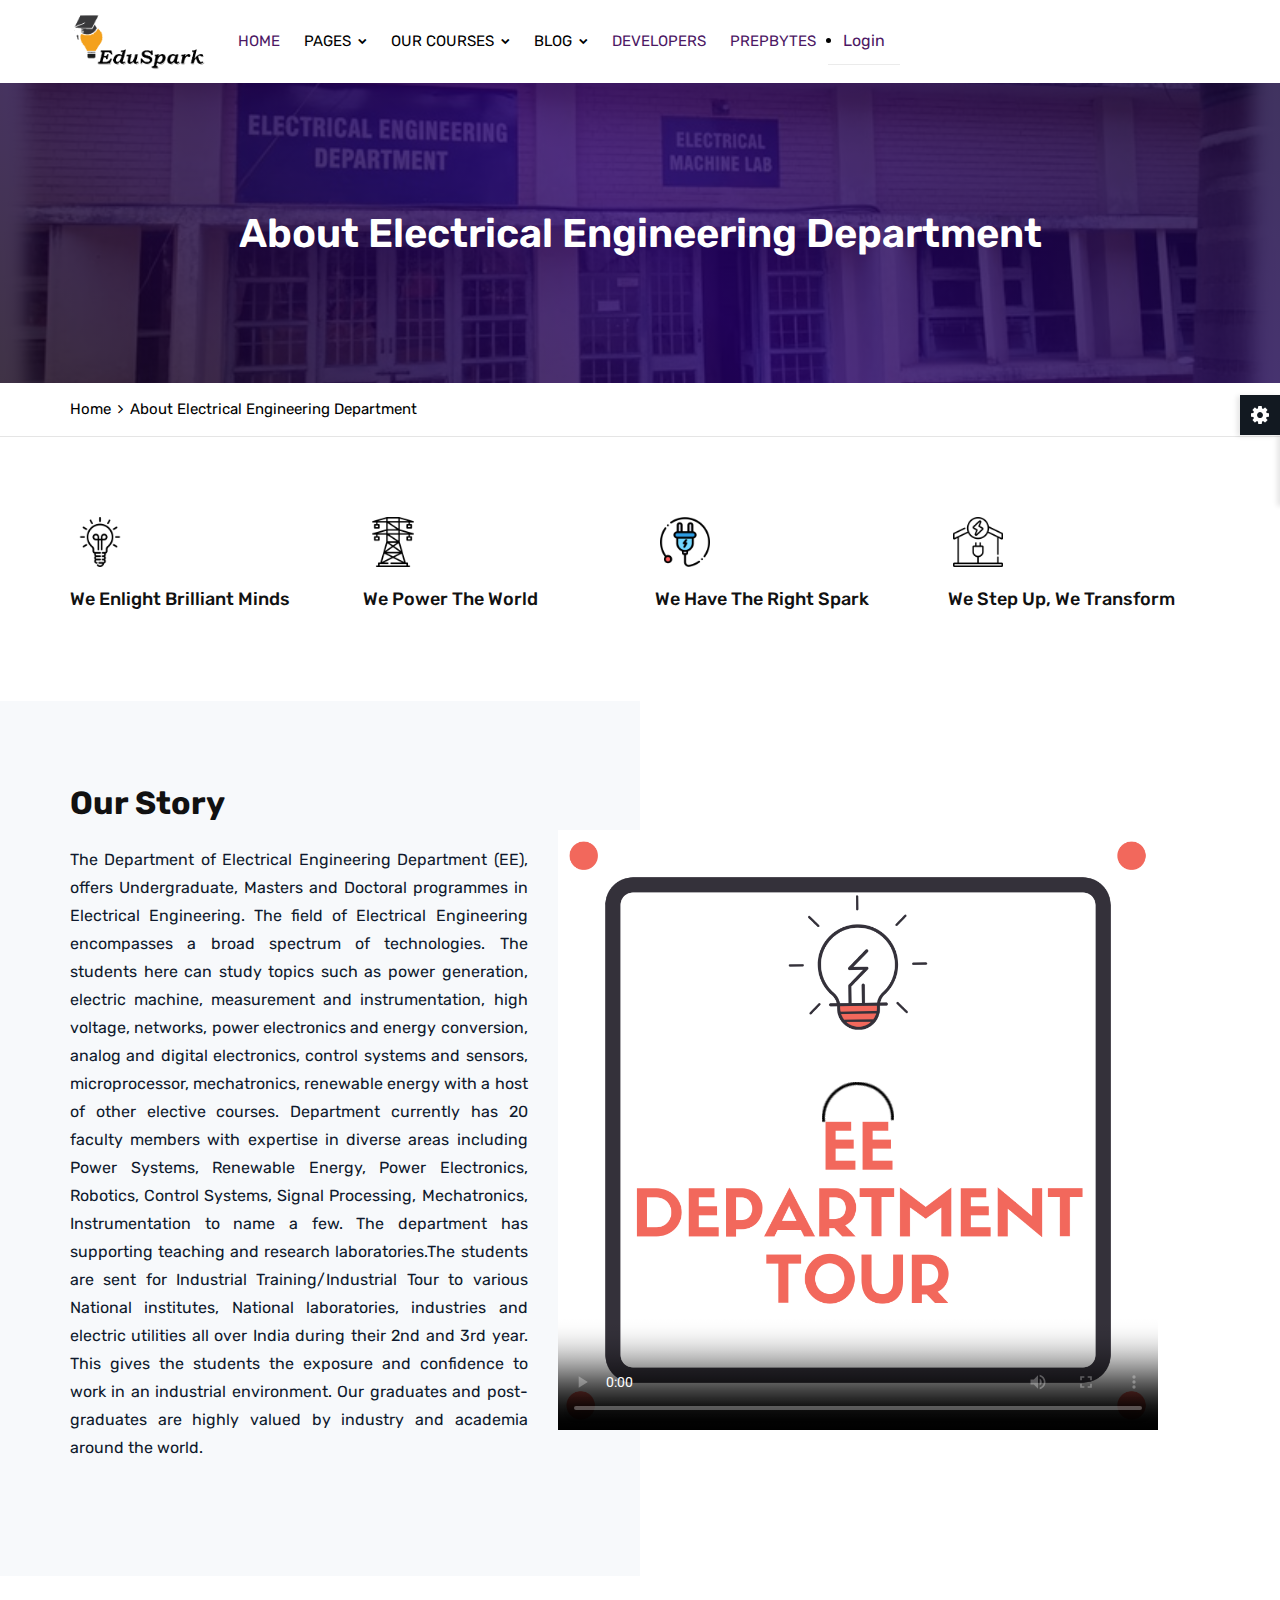
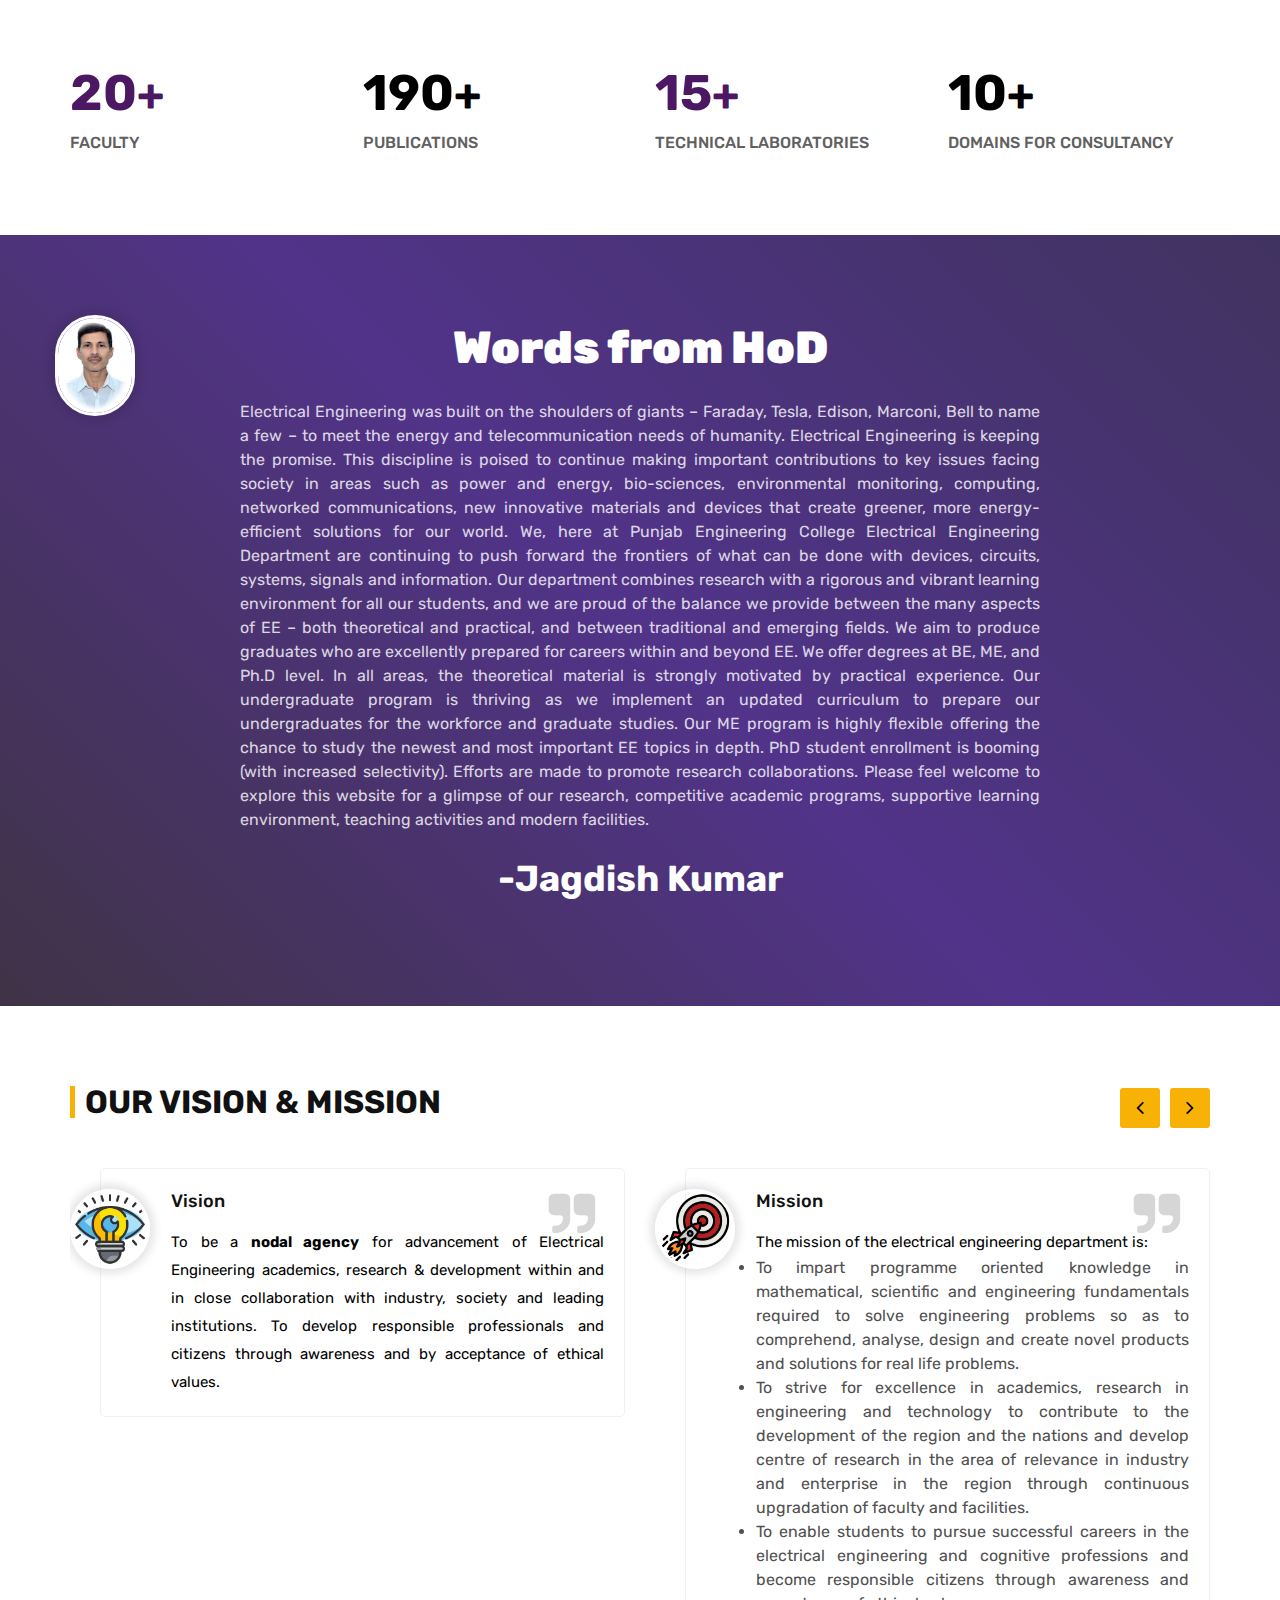
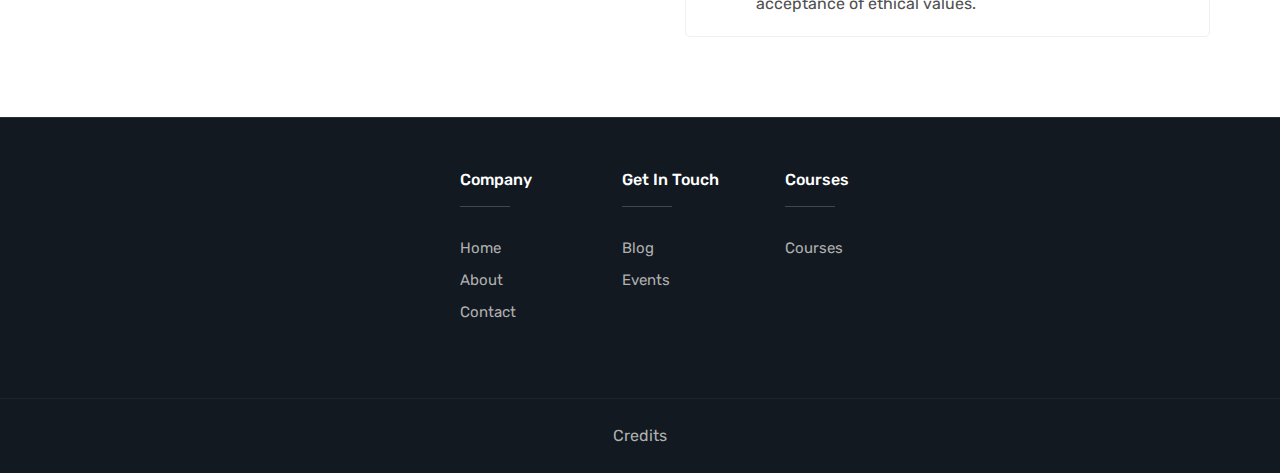
==== about-1.html @ 1768c37a "New Commit" ====
<!DOCTYPE html>
<html lang="en">

<head>

	<!-- META ============================================= -->
	<meta charset="utf-8">
	<meta http-equiv="X-UA-Compatible" content="IE=edge">
	<meta name="keywords" content="" />
	<meta name="author" content="" />
	<meta name="robots" content="" />
	
	<!-- DESCRIPTION -->
	<meta name="description" content="EduChamp : Education HTML Template" />
	
	<!-- OG -->
	<meta property="og:title" content="EduChamp : Education HTML Template" />
	<meta property="og:description" content="EduChamp : Education HTML Template" />
	<meta property="og:image" content="" />
	<meta name="format-detection" content="telephone=no">
	
	<!-- FAVICONS ICON ============================================= -->
	<link rel="icon" href="assets/images/favicon.ico" type="image/x-icon" />
	<link rel="shortcut icon" type="image/x-icon" href="assets/images/favicon.png" />
	
	<!-- PAGE TITLE HERE ============================================= -->
	<title>EduSpark </title>
	
	<!-- MOBILE SPECIFIC ============================================= -->
	<meta name="viewport" content="width=device-width, initial-scale=1">
	
	<!--[if lt IE 9]>
	<script src="assets/js/html5shiv.min.js"></script>
	<script src="assets/js/respond.min.js"></script>
	<![endif]-->
	
	<!-- All PLUGINS CSS ============================================= -->
	<link rel="stylesheet" type="text/css" href="assets/css/assets.css">
	
	<!-- TYPOGRAPHY ============================================= -->
	<link rel="stylesheet" type="text/css" href="assets/css/typography.css">
	
	<!-- SHORTCODES ============================================= -->
	<link rel="stylesheet" type="text/css" href="assets/css/shortcodes/shortcodes.css">
	
	<!-- STYLESHEETS ============================================= -->
	<link rel="stylesheet" type="text/css" href="assets/css/style.css">
	<link class="skin" rel="stylesheet" type="text/css" href="assets/css/color/color-1.css">
	
</head>
<body id="bg">
<div class="page-wraper">
	<div id="loading-icon-bx"></div>
	<!-- Header Top ==== -->
    <header class="header rs-nav">
		
		<div class="sticky-header navbar-expand-lg">
            <div class="menu-bar clearfix">
                <div class="container clearfix">
					<!-- Header Logo ==== -->
					<div class="menu-logo">
						<a href="index.html"><img src="assets/images/logo.png"	 alt=""></a>
					</div>
					
                 
					<!-- Navigation Menu ==== -->
                    <div class="menu-links navbar-collapse collapse justify-content-start" id="menuDropdown">
						<div class="menu-logo">
							<a href="index.html"><img src="assets/images/logo.png" alt=""></a>
						</div>
                        <ul class="nav navbar-nav">	
							<li class="active"><a href="index.html">Home</a> </a>

							</li>
							<li><a href="javascript:;">Pages <i class="fa fa-chevron-down"></i></a>
								<ul class="sub-menu">
									<li><a href="about-1.html">About</a>
									</li>
									<li><a href="event.html">Event</a>
									</li>
									<li><a href="contact-1.html">Contact Us</a>
									</li>
									
									<li><a href="profile.html">Profile</a></li>
								</ul>
							</li>
							<li class="add-mega-menu"><a href="javascript:;">Our Courses <i class="fa fa-chevron-down"></i></a>
								<ul class="sub-menu add-menu">
									<li class="add-menu-left">
										<h5 class="menu-adv-title">Our Courses</h5>
										<ul>
											<li><a href="courses.html">Courses </a></li>
											<li><a href="courses-details.html">Courses Details</a></li>
											<li><a href="profile.html">Instructor Profile</a></li>
										</ul>
									</li>
								</ul>
							</li>
							<li><a href="javascript:;">Blog <i class="fa fa-chevron-down"></i></a>
								<ul class="sub-menu">
									<li><a href="blog-classic-grid.html">Blog</a></li>
									
									
								</ul>
							</li>
							<li class="active"><a href="developers.html">Developers</a> </a>

							</li>
							<li class="active"><a href="interviewprep.html">Prepbytes</a> </a>

							</li>
						</ul>
						<div class="top-bar ">
							<div class="container">
								<div class=" ">
									<div class="">
										<ul>
											<li class=""><a href="login.html">Login</a></li>
										</ul>
									</div>
								</div>
							</div>
						</div>
						
					</div>
					
					<!-- Navigation Menu END ==== -->
                </div>
            </div>
		</div>
		
    </header>
    <!-- header END ==== -->
    <!-- Inner Content Box ==== -->
    <div class="page-content">
        <!-- Page Heading Box ==== -->
        <div class="page-banner ovbl-dark" style="background-image:url(assets/images/EED.jpg);">
            <div class="container">
                <div class="page-banner-entry">
                    <h1 class="text-white">About Electrical Engineering Department</h1>
				 </div>
            </div>
        </div>
		<div class="breadcrumb-row">
			<div class="container">
				<ul class="list-inline">
					<li><a href="#">Home</a></li>
					<li>About Electrical Engineering Department</li>
				</ul>
			</div>
		</div>
		<!-- Page Heading Box END ==== -->
		<!-- Page Content Box ==== -->
		<div class="content-block">
            <!-- About Us ==== -->
			<div class="section-area section-sp1">
                <div class="container">
					 <div class="row">
						<div class="col-lg-3 col-md-6 col-sm-6 m-b30">
							<div class="feature-container">
								<div class="feature-md text-white m-b20">
									<a href="#" class="icon-cell"><img src="assets/images/light-bulb.png" alt=""/></a> 
								</div>
								<div class="icon-content">
									<h5 class="ttr-tilte">We Enlight Brilliant Minds</h5>
								</div>
							</div>
						</div>
						<div class="col-lg-3 col-md-6 col-sm-6 m-b30">
							<div class="feature-container">
								<div class="feature-md text-white m-b20">
									<a href="#" class="icon-cell"><img src="assets/images/tower.png" alt=""/></a> 
								</div>
								<div class="icon-content">
									<h5 class="ttr-tilte">We Power The World</h5>
								</div>
							</div>
						</div>
						<div class="col-lg-3 col-md-6 col-sm-6 m-b30">
							<div class="feature-container">
								<div class="feature-md text-white m-b20">
									<a href="#" class="icon-cell"><img src="assets/images/plug.png" alt=""/></a> 
								</div>
								<div class="icon-content">
									<h5 class="ttr-tilte">We Have The Right Spark</h5>
								</div>
							</div>
						</div>
						<div class="col-lg-3 col-md-6 col-sm-6 m-b30">
							<div class="feature-container">
								<div class="feature-md text-white m-b20">
									<a href="#" class="icon-cell"><img src="assets/images/eco-house.png" alt=""/></a> 
								</div>
								<div class="icon-content">
									<h5 class="ttr-tilte">We Step Up, We Transform</h5>
								</div>
							</div>
						</div>
					</div>
				</div>
            </div>
			<!-- About Us END ==== -->
            <!-- Our Story ==== -->
			<div class="section-area bg-gray section-sp1 our-story">
				<div class="container">
					<div class="row align-items-center d-flex">
						<div class="col-lg-5 col-md-12 heading-bx">
							<h2 class="m-b10">Our Story</h2>
							<h5 class="fw4"></h5>
							<p align="justify">The Department of Electrical Engineering Department (EE), offers Undergraduate, Masters and Doctoral programmes in Electrical Engineering. The field of Electrical Engineering encompasses a broad spectrum of technologies. The students here can study topics such as power generation, electric machine, measurement and instrumentation, high voltage, networks, power electronics and energy conversion, analog and digital electronics, control systems and sensors, microprocessor, mechatronics, renewable energy with a host of other elective courses. Department currently has 20 faculty members with expertise in diverse areas including Power Systems, Renewable Energy, Power Electronics, Robotics, Control Systems, Signal Processing, Mechatronics, Instrumentation to name a few. The department has supporting teaching and research laboratories.The students are sent for Industrial Training/Industrial Tour to various National institutes, National laboratories, industries and electric utilities all over India during their 2nd and 3rd year. This gives the students the exposure and confidence to work in an industrial environment. Our graduates and post-graduates are highly valued by industry and academia around the world.</p>
						</div>
						<div class="col-lg-7 col-md-12 heading-bx p-lr">
							<div class="video-bx">
								<video controls poster="assets/images/1618216080575.png" width="600" height="600" controls>
      <source src="assets/images/EE%20Department%20Video.mp4"type=video/ogg>
    </video>
							</div>
						</div>
					</div>
				</div>
			</div>
			<!-- Our Story END ==== -->
			<!-- Our Status ==== -->
			<div class="section-area content-inner section-sp1">
                <div class="container">
                    <div class="section-content">
                         <div class="row">
                            <div class="col-lg-3 col-md-6 col-sm-6 col-6 m-b30">
                                <div class="counter-style-1">
                                    <div class="text-primary">
										<span class="counter">20</span><span>+</span>
									</div>
									<span class="counter-text">Faculty</span>
                                </div>
                            </div>
                            <div class="col-lg-3 col-md-6 col-sm-6 col-6 m-b30">
                                <div class="counter-style-1">
									<div class="text-black">
										<span class="counter">190</span><span>+</span>
									</div>
									<span class="counter-text">Publications</span>
								</div>
                            </div>
                            <div class="col-lg-3 col-md-6 col-sm-6 col-6 m-b30">
                                <div class="counter-style-1">
									<div class="text-primary">
										<span class="counter">15</span><span>+</span>
									</div>
									<span class="counter-text">Technical Laboratories</span>
								</div>
                            </div>
                            <div class="col-lg-3 col-md-6 col-sm-6 col-6 m-b30">
                                <div class="counter-style-1">
									<div class="text-black">
										<span class="counter">10</span><span>+</span>
									</div>
									<span class="counter-text">Domains for Consultancy</span>
								</div>
                            </div>
                        </div>
                    </div>
                </div>
            </div>
			<!-- Our Status END ==== -->
			<!-- About Content ==== -->
			<div class="section-area section-sp2 bg-fix ovbl-dark join-bx text-center">
                <div class="container">
					<div class="row">
						<div class="col-md-12">
							<div class="join-content-bx text-white">
							<div class="testimonial-thumb">
									<img src="assets/images/JK.jpg" alt="">
								</div>
								<h2><b>Words from HoD</b></h2>
								<p align="justify">Electrical Engineering was built on the shoulders of giants – Faraday, Tesla, Edison, Marconi, Bell to name a few – to meet the energy and telecommunication needs of humanity. Electrical Engineering is keeping the promise. This discipline is poised to continue making important contributions to key issues facing society in areas such as power and energy, bio-sciences, environmental monitoring, computing, networked communications, new innovative materials and devices that create greener, more energy-efficient solutions for our world. We, here at Punjab Engineering College Electrical Engineering Department are continuing to push forward the frontiers of what can be done with devices, circuits, systems, signals and information. Our department combines research with a rigorous and vibrant learning environment for all our students, and we are proud of the balance we provide between the many aspects of EE – both theoretical and practical, and between traditional and emerging fields. We aim to produce graduates who are excellently prepared for careers within and beyond EE. We offer degrees at BE, ME, and Ph.D level. In all areas, the theoretical material is strongly motivated by practical experience. Our undergraduate program is thriving as we implement an updated curriculum to prepare our undergraduates for the workforce and graduate studies. Our ME program is highly flexible offering the chance to study the newest and most important EE topics in depth. PhD student enrollment is booming (with increased selectivity). Efforts are made to promote research collaborations. Please feel welcome to explore this website for a glimpse of our research, competitive academic programs, supportive learning environment, teaching activities and modern facilities.</p>
								<h1>-Jagdish Kumar</h1>
							</div>
						</div>
					</div>
				</div>
			</div>
			<!-- About Content END ==== -->
			<!-- Testimonials ==== -->
			<div class="section-area section-sp2">
				<div class="container">
					<div class="row">
						<div class="col-md-12 heading-bx left">
							<h2 class="title-head text-uppercase">Our Vision & Mission </h2>
						</div>
					</div>
					<div class="testimonial-carousel owl-carousel owl-btn-1 col-12 p-lr0">
						<div class="item">
							<div class="testimonial-bx">
								<div class="testimonial-thumb">
									<img src="assets/images/vision.png" alt="">
								</div>
								<div class="testimonial-info">
									<h5 class="name">Vision</h5>
								</div>
								<div class="testimonial-content">
                                    <p align="justify">To be a <b>nodal agency</b> for advancement of Electrical Engineering academics, research & development within and in close collaboration with industry, society and leading institutions. To develop responsible professionals and citizens through awareness and by acceptance of ethical values.</p>
								</div>
							</div>
						</div>
						<div class="item">
							<div class="testimonial-bx">
								<div class="testimonial-thumb">
									<img src="assets/images/target.png" alt="">
								</div>
								<div class="testimonial-info">
									<h5 class="name">Mission</h5>
								</div>
								<div class="testimonial-content">
								
									<p>The mission of the electrical engineering department is:
									<li align="justify">To impart programme oriented knowledge in mathematical, scientific and engineering fundamentals required to solve engineering problems so as to comprehend, analyse, design and create novel products and solutions for real life problems.</li>
									<li align="justify">To strive for excellence in academics, research in engineering and technology to contribute to the development of the region and the nations and develop centre of research in the area of relevance in industry and enterprise in the region through continuous upgradation of faculty and facilities.</li>
									<li align="justify">To enable students to pursue successful careers in the electrical engineering and cognitive professions and become responsible citizens through awareness and acceptance of ethical values.</li></p>
								</div>
							</div>
						</div>
					</div>
				</div>
			</div>
			<!-- Testimonials END ==== -->
		</div>
		<!-- Page Content Box END ==== -->
    </div>
    <!-- Inner Content Box END ==== -->
    <!-- Footer ==== -->
    <footer>
        <div class="footer-top">
			<div class="pt-exebar">
				<div class="container">
					<div class="d-flex align-items-stretch">
						
					</div>
				</div>
			</div>

            <div class="container">
                <div class="row">	
					<div class="col-lg-4 col-md-12 col-sm-12 footer-col-4">
                    </div>
					<div class="col-12 col-lg-5 col-md-7 col-sm-12">
						<div class="row">
							<div class="col-4 col-lg-4 col-md-4 col-sm-4">
								<div class="widget footer_widget">
									<h5 class="footer-title">Company</h5>
									<ul>
										<li><a href="index.html">Home</a></li>
										<li><a href="about-1.html">About</a></li>
										<li><a href="contact-1.html">Contact</a></li>
									</ul>
								</div>
							</div>
							<div class="col-4 col-lg-4 col-md-4 col-sm-4">
								<div class="widget footer_widget">
									<h5 class="footer-title">Get In Touch</h5>
									<ul>
										<li><a href="blog-classic-grid.html">Blog</a></li>
										<li><a href="event.html">Events</a></li>
									</ul>
								</div>
							</div>
							<div class="col-4 col-lg-4 col-md-4 col-sm-4">
								<div class="widget footer_widget">
									<h5 class="footer-title">Courses</h5>
									<ul>
										<li><a href="courses.html">Courses</a></li>
									</ul>
								</div>
							</div>
						</div>
                    </div>
				
                </div>
            </div>
        </div>
        <div class="footer-bottom">
            <div class="container">
                <div class="row">
                    <div class="col-lg-12 col-md-12 col-sm-12 text-center"><a target="_blank" href="https://www.templateshub.net">Credits</a></div>
                </div>
            </div>
        </div>
    </footer>
    <!-- Footer END ==== -->
    <button class="back-to-top fa fa-chevron-up"></button>
</div>
<!-- External JavaScripts -->
<script src="assets/js/jquery.min.js"></script>
<script src="assets/vendors/bootstrap/js/popper.min.js"></script>
<script src="assets/vendors/bootstrap/js/bootstrap.min.js"></script>
<script src="assets/vendors/bootstrap-select/bootstrap-select.min.js"></script>
<script src="assets/vendors/bootstrap-touchspin/jquery.bootstrap-touchspin.js"></script>
<script src="assets/vendors/magnific-popup/magnific-popup.js"></script>
<script src="assets/vendors/counter/waypoints-min.js"></script>
<script src="assets/vendors/counter/counterup.min.js"></script>
<script src="assets/vendors/imagesloaded/imagesloaded.js"></script>
<script src="assets/vendors/masonry/masonry.js"></script>
<script src="assets/vendors/masonry/filter.js"></script>
<script src="assets/vendors/owl-carousel/owl.carousel.js"></script>
<script src="assets/js/functions.js"></script>
<script src="assets/js/contact.js"></script>
<script src='assets/vendors/switcher/switcher.js'></script>
</body>


</html>
---- assets/css/assets.css ----
/*=========================
	All css
==========================*/
@import url("../vendors/bootstrap/css/bootstrap.min.css");
@import url("../vendors/fontawesome/css/font-awesome.min.css");
@import url("../vendors/themify/themify-icons.css");
@import url("../vendors/owl-carousel/owl.carousel.css");
@import url("../vendors/bootstrap-select/bootstrap-select.min.css");
@import url("../vendors/magnific-popup/magnific-popup.css");
@import url("../vendors/scroll/scrollbar.css");
@import url("../vendors/switcher/switcher.css");

/*=========================
	All css
==========================*/
@import url('https://fonts.googleapis.com/css?family=Open+Sans:300,400,600,700,800|Raleway:100,200,300,400,500,600,700,800,900|Roboto:100,300,400,500,700,900|Rubik:300,400,500,700,900');

/*
font-family: 'Open Sans', sans-serif;
font-family: 'Raleway', sans-serif;
font-family: 'Roboto', sans-serif;
font-family: 'Rubik', sans-serif;
*/
---- assets/css/typography.css ----
/*=================  
	Basic 
====================*/
body {
    background-color: #fff;
    font-family: Rubik;
    font-size: 16px;
    font-weight: 400;
    color:#505050;
    padding: 0;
    margin: 0;
    overflow-x: hidden;
	-webkit-font-smoothing: antialiased;
    font-smoothing: antialiased;
	-moz-osx-font-smoothing: grayscale;
	scroll-behavior: smooth;
}
a { color: #6f6f6f; outline: 0 none; text-decoration: none; }
a:hover, a:focus { text-decoration: none; outline: 0 none; }
a:active, a:hover { color: #333333; }
p a { color: #333333; }
img { border-style: none; height: auto; max-width: 100%; vertical-align: middle; }
hr { clear: both; }
section, article, aside, details, figcaption, figure, footer, header, hgroup, main, menu, nav, summary { display: block; }
address { font-style: italic; }
table { background-color: transparent;  width: 100%; }
table thead th { color: #333; }
table td { padding: 15px 10px; }
p, address, pre, hr, ul, ol, dl, dd, table { margin-bottom: 24px; }
::selection { color: #000; background:#dbdbdb; }
::-moz-selection { color:#000; background:#dbdbdb; }
::-moz-selection { background: #3396d1; color: #fff; }
::selection { background: #3396d1; color: #fff; }
p { line-height: 28px; margin-bottom: 24px; }
iframe{border:0;}
/*=================  
	Headings
====================*/
h1, h2, h3, h4, h5, h6 { color: #111111; font-family: rubik; margin-top:0; }
h1 a, h2 a, h3 a, h4 a, h5 a, h6 a { color: inherit; }
h1 {font-size: 36px; line-height: 45px; margin-bottom: 25px; font-weight: 700; }
h2 {font-size: 32px; line-height: 45px; margin-bottom: 25px; font-weight: 700; }
h3 {font-size: 28px; line-height: 35px; margin-bottom: 20px; font-weight: 700; }
h4 {font-size: 22px; line-height: 28px; margin-bottom: 15px; font-weight: 500; }
h5 {font-size: 18px; line-height: 24px; margin-bottom: 10px; font-weight: 500; }
h6 {font-size: 16px; line-height: 22px; margin-bottom: 10px; font-weight: 500; }
@media only screen and (max-width: 767px) {
	h1{font-size: 30px; line-height: 40px; margin-bottom: 20px; font-weight: 700; }
	h2{font-size: 26px; line-height: 35px; margin-bottom: 20px; font-weight: 700; }
	h3{font-size: 24px; line-height: 30px; margin-bottom: 15px; font-weight: 700; }
}
/*=================  
	Font Size
====================*/
.fs10 { font-size: 10px; }
.fs12 { font-size: 12px; }
.fs13 { font-size: 13px; }
.fs14 { font-size: 14px; }
.fs16 { font-size: 16px; }
.fs18 { font-size: 18px; }
.fs20 { font-size: 20px; }
.fs22 { font-size: 22px; }
.fs24 { font-size: 24px; }
.fs26 { font-size: 26px; }
.fs30 { font-size: 30px; line-height:40px; }
.fs35 { font-size: 35px; line-height:45px; }
.fs40 { font-size: 40px; line-height:50px; }
.fs45 { font-size: 45px; line-height:55px; }
.fs50 { font-size: 50px; line-height:65px; }
.fs55 { font-size: 55px; line-height:65px; }
.fs60 { font-size: 60px; line-height:70px; }
.fs70 { font-size: 70px; line-height:80px; }
.fs75 { font-size: 75px; line-height:85px; }
.fs80 { font-size: 80px; line-height:90px; }
.fs90 { font-size: 90px;	line-height:100px; }
.fs100 { font-size: 100px; line-height:110px; }
/*=================  
	Font Weight
====================*/
.fw3 { font-weight: 300; }
.fw4 { font-weight: 400; }
.fw5 { font-weight: 500; }
.fw6 { font-weight: 600; }
.fw7 { font-weight: 700; }
.fw8 { font-weight: 800; }
.fw9 { font-weight: 900; }
/*=================  
	LISTS
====================*/
dl, ul, ol { list-style-position: outside; padding: 0; }
ul, ol { margin-bottom: 24px; }
ul li, ol li { padding: 0; }
dl { margin-left: 0; margin-bottom: 30px; }
dl dd { margin-bottom: 10px; }
/*=================  
	Padding Around
====================*/
.p-a0 { padding: 0;}
.p-a5 { padding: 5px; }
.p-a10 { padding: 10px;}
.p-a15 { padding: 15px; }
.p-a20 { padding: 20px; }
.p-a25 { padding: 25px; }
.p-a30 { padding: 30px; }
.p-a40 { padding: 40px; }
.p-a50 { padding: 50px; }
.p-a60 { padding: 60px; }
.p-a70 { padding: 70px; }
.p-a80 { padding: 80px; }
.p-a90 { padding: 90px; }
.p-a100 { padding: 100px; }
/*=================  
	Padding Top
====================*/
.p-t0 { padding-top: 0; }
.p-t5 { padding-top: 5px; }
.p-t10 { padding-top: 10px; }
.p-t15 { padding-top: 15px; }
.p-t20 { padding-top: 20px; }
.p-t30 { padding-top: 30px; }
.p-t40 { padding-top: 40px; }
.p-t50 { padding-top: 50px; }
.p-t60 { padding-top: 60px; }
.p-t70 { padding-top: 70px; }
.p-t80 { padding-top: 80px; }
.p-t90 { padding-top: 90px; }
.p-t100 { padding-top: 100px; }
/*=================  
	Padding Bottom
====================*/
.p-b0 { padding-bottom: 0; }
.p-b5 { padding-bottom: 5px; }
.p-b10 { padding-bottom: 10px; }
.p-b15 { padding-bottom: 15px; }
.p-b20 { padding-bottom: 20px; }
.p-b30 { padding-bottom: 30px; }
.p-b40 { padding-bottom: 40px; }
.p-b50 { padding-bottom: 50px; }
.p-b60 { padding-bottom: 60px; }
.p-b70 { padding-bottom: 70px; }
.p-b80 { padding-bottom: 80px; }
.p-b90 { padding-bottom: 90px; }
.p-b100 { padding-bottom: 100px; }
/*=================  
	Padding Left
====================*/
.p-l0 { padding-left: 0; }
.p-l5 { padding-left: 5px; }
.p-l10 { padding-left: 10px; }
.p-l15 { padding-left: 15px; }
.p-l20 { padding-left: 20px; }
.p-l30 { padding-left: 30px; }
.p-l40 { padding-left: 40px; }
.p-l50 { padding-left: 50px;}
.p-l60 { padding-left: 60px; }
.p-l70 { padding-left: 70px; }
.p-l80 { padding-left: 80px; }
.p-l90 { padding-left: 90px; }
.p-l100 { padding-left: 100px; }
/*=================  
	Padding Right
====================*/
.p-r0 { padding-right: 0;}
.p-r5 { padding-right: 5px; }
.p-r10 { padding-right: 10px;}
.p-r15 { padding-right: 15px; }
.p-r20 { padding-right: 20px; }
.p-r30 { padding-right: 30px; }
.p-r40 { padding-right: 40px; }
.p-r50 { padding-right: 50px; }
.p-r60 { padding-right: 60px; }
.p-r70 { padding-right: 70px;}
.p-r80 { padding-right: 80px; }
.p-r90 { padding-right: 90px; }
.p-r100 { padding-right: 100px;}
/*=================  
	Padding Left Right
====================*/
.p-lr0 { padding-left: 0; padding-right: 0; }
.p-lr5 { padding-left: 5px; padding-right: 5px; }
.p-lr10 { padding-left: 10px; padding-right: 10px; }
.p-lr15 { padding-left: 15px; padding-right: 15px; }
.p-lr20 { padding-left: 20px; padding-right: 20px; }
.p-lr30 { padding-left: 30px; padding-right: 30px; }
.p-lr40 { padding-left: 40px; padding-right: 40px; }
.p-lr50 { padding-left: 50px; padding-right: 50px; }
.p-lr60 { padding-left: 60px; padding-right: 60px; }
.p-lr70 { padding-left: 70px; padding-right: 70px; }
.p-lr80 { padding-left: 80px; padding-right: 80px; }
.p-lr90 { padding-left: 90px; padding-right: 90px; }
.p-lr100 { padding-left: 100px; padding-right: 100px; }
/*=================  
	Padding Top Bottom
====================*/
.p-tb0 { padding-bottom: 0; padding-top: 0; }
.p-tb5 { padding-bottom: 5px; padding-top: 5px; }
.p-tb10 { padding-bottom: 10px; padding-top: 10px; }
.p-tb15 { padding-bottom: 15px; padding-top: 15px; }
.p-tb20 { padding-bottom: 20px; padding-top: 20px; }
.p-tb30 { padding-bottom: 30px; padding-top: 30px; }
.p-tb40 { padding-bottom: 40px; padding-top: 40px; }
.p-tb50 { padding-bottom: 50px; padding-top: 50px; }
.p-tb60 { padding-bottom: 60px; padding-top: 60px; }
.p-tb70 { padding-bottom: 70px; padding-top: 70px; }
.p-tb80 { padding-bottom: 80px; padding-top: 80px; }
.p-tb90 { padding-bottom: 90px; padding-top: 90px; }
.p-tb100 { padding-bottom: 100px; padding-top: 100px; }
/*=================  
	Margin Around
====================*/
.m-auto { margin-left:auto; margin-right:auto;}
.m-a0 { margin: 0;}
.m-a5 { margin: 5px; }
.m-a10 { margin: 10px;}
.m-a15 { margin: 15px; }
.m-a20 { margin: 20px; }
.m-a25 { margin: 25px; }
.m-a30 { margin: 30px; }
.m-a40 { margin: 40px; }
.m-a50 { margin: 50px; }
.m-a60 { margin: 60px; }
.m-a70 { margin: 70px; }
.m-a80 { margin: 80px; }
.m-a90 { margin: 90px; }
.m-a100 { margin: 100px; }
/*=================  
	Margin Top
====================*/
.m-t0 { margin-top: 0; }
.m-t5 { margin-top: 5px; }
.m-t10 { margin-top: 10px; }
.m-t15 { margin-top: 15px; }
.m-t20 { margin-top: 20px; }
.m-t30 { margin-top: 30px; }
.m-t40 { margin-top: 40px; }
.m-t50 { margin-top: 50px; }
.m-t60 { margin-top: 60px; }
.m-t70 { margin-top: 70px; }
.m-t80 { margin-top: 80px; }
.m-t90 { margin-top: 90px; }
.m-t100 { margin-top: 100px; }
/*=================  
	Margin Bottom
====================*/
.m-b0 { margin-bottom: 0; }
.m-b5 { margin-bottom: 5px; }
.m-b10 { margin-bottom: 10px; }
.m-b15 { margin-bottom: 15px; }
.m-b20 { margin-bottom: 20px; }
.m-b30 { margin-bottom: 30px; }
.m-b40 { margin-bottom: 40px; }
.m-b50 { margin-bottom: 50px; }
.m-b60 { margin-bottom: 60px; }
.m-b70 { margin-bottom: 70px; }
.m-b80 { margin-bottom: 80px; }
.m-b90 { margin-bottom: 90px; }
.m-b100 { margin-bottom: 100px; }
/*=================  
	Margin Left
====================*/
.m-l0 { margin-left: 0; }
.m-l5 { margin-left: 5px; }
.m-l10 { margin-left: 10px; }
.m-l15 { margin-left: 15px; }
.m-l20 { margin-left: 20px; }
.m-l30 { margin-left: 30px; }
.m-l40 { margin-left: 40px; }
.m-l50 { margin-left: 50px;}
.m-l60 { margin-left: 60px; }
.m-l70 { margin-left: 70px; }
.m-l80 { margin-left: 80px; }
.m-l90 { margin-left: 90px; }
.m-l100 { margin-left: 100px; }
/*=================  
	Margin Right
====================*/
.m-r0 { margin-right: 0;}
.m-r5 { margin-right: 5px; }
.m-r10 { margin-right: 10px;}
.m-r15 { margin-right: 15px; }
.m-r20 { margin-right: 20px; }
.m-r30 { margin-right: 30px; }
.m-r40 { margin-right: 40px; }
.m-r50 { margin-right: 50px; }
.m-r60 { margin-right: 60px; }
.m-r70 { margin-right: 70px;}
.m-r80 { margin-right: 80px; }
.m-r90 { margin-right: 90px; }
.m-r100 { margin-right: 100px;}
/*=================  
	Margin Left Right
====================*/
.m-lr0 { margin-left: 0; margin-right: 0; }
.m-lr5 { margin-left: 5px; margin-right: 5px; }
.m-lr10 { margin-left: 10px; margin-right: 10px; }
.m-lr15 { margin-left: 15px; margin-right: 15px; }
.m-lr20 { margin-left: 20px; margin-right: 20px; }
.m-lr30 { margin-left: 30px; margin-right: 30px; }
.m-lr40 { margin-left: 40px; margin-right: 40px; }
.m-lr50 { margin-left: 50px; margin-right: 50px; }
.m-lr60 { margin-left: 60px; margin-right: 60px; }
.m-lr70 { margin-left: 70px; margin-right: 70px; }
.m-lr80 { margin-left: 80px; margin-right: 80px; }
.m-lr90 { margin-left: 90px; margin-right: 90px; }
.m-lr100 { margin-left: 100px; margin-right: 100px; }
/*=================  
	Margin Top Bottom
====================*/
.m-tb0 { margin-bottom: 0; margin-top: 0; }
.m-tb5 { margin-bottom: 5px; margin-top: 5px; }
.m-tb10 { margin-bottom: 10px; margin-top: 10px; }
.m-tb15 { margin-bottom: 15px; margin-top: 15px; }
.m-tb20 { margin-bottom: 20px; margin-top: 20px; }
.m-tb30 { margin-bottom: 30px; margin-top: 30px; }
.m-tb40 { margin-bottom: 40px; margin-top: 40px; }
.m-tb50 { margin-bottom: 50px; margin-top: 50px; }
.m-tb60 { margin-bottom: 60px; margin-top: 60px; }
.m-tb70 { margin-bottom: 70px; margin-top: 70px; }
.m-tb80 { margin-bottom: 80px; margin-top: 80px; }
.m-tb90 { margin-bottom: 90px; margin-top: 90px; }
.m-tb100 { margin-bottom: 100px; margin-top: 100px; }
/*=================  
	Box Max Width Css
====================*/
.mw50 { max-width: 50px; } 
.mw60 { max-width: 60px; } 
.mw80 { max-width: 80px; } 
.mw100 { max-width: 100px; } 
.mw200 { max-width: 200px; } 
.mw300 { max-width: 300px; } 
.mw400 { max-width: 400px; } 
.mw500 { max-width: 500px; } 
.mw600 { max-width: 600px; } 
.mw700 { max-width: 700px; } 
.mw800 { max-width: 800px; } 
.mw900 { max-width: 900px; } 
.mw1000 { max-width: 1000px; }
/*=================  
	Positions Z-index
====================*/
.posi-ab { position: absolute; }
.posi-rl { position: relative; }
.posi-st { position: static; }
.zi1 { z-index: 1; }
.zi2 { z-index: 2; }
.zi3 { z-index: 3; }
.zi4 { z-index: 4; }
.zi5 { z-index: 5; }
.zi6 { z-index: 6; }
.zi7 { z-index: 7; }
.zi8 { z-index: 8; }
.zi9 { z-index: 9; }
.zi10 { z-index: 10; }
.zi100 { z-index: 100; }
.zi999 { z-index: 999; }
/*=================  
	Text Color
====================*/
.text-white { color: #fff; }
.text-black { color: #000; }
.text-gray { color: #f5f6f6; }
.text-red { color: #FF4045; }
.text-yellow { color: #ffb822; }
.text-pink{ color: #ff3c85; }
.text-blue{ color: #00c5dc; }
.text-green{ color: #34bfa3; }
.text-orange{  color: #ef9800; }
/*=================  
	Text Color
====================*/
.bg-tp { background-color: transparent; }
.bg-primary { background-color: ; }
.bg-white { background-color: #FFF; }
.bg-black { background-color: #000; }
.bg-gray { background-color: #F7F9FB; }
.bg-red { background-color: #FF4045; }
.bg-green { background-color: #34bfa3; }
.bg-yellow { background-color: #ffb822; }
.bg-pink { background-color: #ff3c85; }
.bg-blue { background-color: #00c5dc; }
.bg-orange { background-color: #ef9800; }
/*=================  
	Background White Transperent
====================*/
.tpbw1{ background-color:rgba(255,255,255,0.1) }
.tpbw2{ background-color:rgba(255,255,255,0.2) }
.tpbw3{ background-color:rgba(255,255,255,0.3) }
.tpbw4{ background-color:rgba(255,255,255,0.4) }
.tpbw5{ background-color:rgba(255,255,255,0.5) }
.tpbw6{ background-color:rgba(255,255,255,0.6) }
.tpbw7{ background-color:rgba(255,255,255,0.7) }
.tpbw8{ background-color:rgba(255,255,255,0.8) }
.tpbw9{ background-color:rgba(255,255,255,0.9) }
/*=================  
	Background Black Transperent
====================*/
.bg-tpb1{ background-color:rgba(0,0,0,0.05) }
.bg-tpb2{ background-color:rgba(0,0,0,0.2) }
.bg-tpb3{ background-color:rgba(0,0,0,0.3) }
.bg-tpb4{ background-color:rgba(0,0,0,0.4) }
.bg-tpb5{ background-color:rgba(0,0,0,0.5) }
.bg-tpb6{ background-color:rgba(0,0,0,0.6) }
.bg-tpb7{ background-color:rgba(0,0,0,0.7) }
.bg-tpb8{ background-color:rgba(0,0,0,0.8) }
.bg-tpb9{ background-color:rgba(0,0,0,0.9) }


/*---------------------------------------------------------------
27. PAGE-CONTENT
---------------------------------------------------------------*/
.heading-bx {
    margin-bottom: 40px;
}
.heading-bx.no-margin {
    margin-bottom: 0;
}
.heading-bx h1,
.heading-bx h2,
.heading-bx h3 {
    margin-top: 0;
}
.title-small {
    display: block;
    color: #494949;
    margin-bottom: 15px;
}
.heading-bx p {
    padding-top: 10px;
    font-size: 16px;
    color: #0f192d;
}
.text-center.heading-bx p {
    margin-left: auto;
    margin-right: auto;
    max-width: 700px;
}
.text-white {
    color: #FFF;
}
.text-white h1,
.text-white h2,
.text-white h3,
.text-white h4,
.text-white h5,
.text-white h6,
.text-white p,
.text-white .title-small {
    color: #FFF;
}
.mfp-title{
	display:none;
}
.list-inline li{
	display: inline-block;
}
.mfp-gallery{
	list-style:none;
	margin-bottom: 0;
}
/*= Section Content Part =*/
@media only screen and (max-width: 1024px) {
    .section-area {
        background-attachment: scroll !important;
    }
}
@media only screen and (max-width: 991px) {
    .page-content {
        margin-top: 0;
    }
}
---- assets/css/shortcodes/shortcodes.css ----
@import url("form.css");
@import url("button.css");
@import url("accordion.css");
@import url("alert.css");
@import url("breadcrumb.css");
@import url("divider.css");
@import url("icon-box.css");
@import url("layout.css");
@import url("list.css");
@import url("overlay.css");
@import url("owl.css");
@import url("pagination.css");
@import url("pricingtable.css");
@import url("separator.css");
@import url("widget.css");
---- assets/css/style.css ----
/*
======================================
  * CSS TABLE CONTENT *  
======================================
1. HEADER
2. HEADER TOPBAR
3. HEADER LOGO
4. MENU BAR
5. MEGA MENU
6. HEADER TRANSPARENT
7. MENU ICON
8. PAGE BANNER
9. BLOG
10. TESTIMONIALS
11. COUNTERUP
12. FOOTER
13. INNER CONTENT CSS
======================================
  * END TABLE CONTENT *  
======================================
*/

/*=================================
	1. HEADER
=================================*/
.bg-fix {
    background-attachment: fixed;
	background-size: cover;
}
.sticky-top {
	top:100px;
}
.header {
    position: relative;
    z-index: 99999;
}
.header ul,
.header ol {
    margin-bottom: 0;
}
/*without top bar*/
.secondary-menu {
    float: right;
    padding: 26px 0;
    position: relative;
    z-index: 9;
}
.secondary-menu .btn-link{
	font-size:15px;
	padding: 0;
}
.secondary-menu .btn-link:hover{
	color:var(--primary);
}
.secondary-menu .secondary-inner {
    display: inline-block;
    margin-left: 10px;
}
.nav-search-bar {
    background-color:rgba(255,255,255,0.95);
    position: fixed;
    left: 0;
    top: 0;
    width: 100%;
	height:100%;
    z-index: 999;
    display: none;
    overflow: hidden;
	padding: 0 15px;
}
.nav-search-bar.On form {
	transition:all 0.5s ease 0.5s;
	-moz-transition:all 0.5s ease 0.5s;
	-webkit-transition:all 0.5s ease 0.5s;
	opacity:1;
}
.nav-search-bar form {
    width: 100%;
	max-width: 700px;
    margin: auto;
    position: relative;
	top: 50%;
	transition:all 0.5s;
	transition:all 0.5s;
	-webkit-transition:all 0.5s;
    -moz-transform: translate(0px, -50%);
    -moz-transform: translate(0px, -50%);
    -o-transform: translate(0px, -50%);
    -webkit-transform: translate(0px, -50%);
	opacity:0;
}
.nav-search-bar .form-control {
	padding: 15px 60px 15px 15px;
    width: 100%;
    height: 70px;
    border: none;
    background: none;
    color: #000;
    font-size: 20px;
	border-bottom:2px solid #000;
}
.nav-search-bar .form-control::-moz-placeholder {
    color: #000;
}
.nav-search-bar .form-control:-moz-placeholder {
    color: #000;
}
.nav-search-bar .form-control:-ms-input-placeholder {
    color: #000;
}
.nav-search-bar .form-control::-webkit-input-placeholder {
    color: #000;
}
.nav-search-bar form span {
    position: absolute;
    right: 15px;
    top: 50%;
    margin: -15px 0;
    height: 25px;
    font-size: 20px;
    cursor: pointer;
	color: #000;
}
.nav-search-bar > span {
	position: absolute;
	right: 15px;
	top: 15px;
	height: 25px;
	font-size: 20px;
	cursor: pointer;
	color: #000;
}
.header-lang-bx .dropdown-menu{
	top: 10px !important;
	right: 0;
	left: auto !important;
}
.header-lang-bx ul li{
	margin:0 !important;
}
.header-lang-bx .flag:after{
	content: "";
	width: 20px;
	height: 12px;
	display: inline-block;
	background-size: cover;
	background-position: center;
	margin-top: 0px;
	margin-right: 2px;
}
.header-lang-bx .flag.flag-uk:after{
	background-image:url(../images/flag/united-kingdom.svg);
}
.header-lang-bx .flag.flag-us:after{
	background-image:url(../images/flag/united-states-of-america.svg);
}
@media only screen and (max-width: 767px) {
    .secondary-menu {
        margin-right: 5px;
    }
}
@media only screen and (max-width: 480px) {
    .secondary-menu {
        margin: 0 1px 0 0;
        text-align: right;
    }
}
/*=================================
	2. HEADER TOPBAR
=================================*/
.top-bar {
    background-color: #ffffff;
    border-bottom: 1px solid rgba(0, 0, 0, 0.08);
    color: #000;
    padding: 11px 0;
}
.topbar-left {
    float: left;
}
.topbar-right {
    float: right;
}
.topbar-center,
.topbar-left,
.topbar-right {
    padding-left: 15px;
    padding-right: 15px;
}
.topbar-left ul li,
.topbar-right ul li{
	display:inline-block;
	position:relative;
}
.topbar-left ul li a,
.topbar-right ul li a{
	color:#000;
}
.topbar-left ul,
.topbar-right ul{
	margin:0;
	padding:0;
	list-style:none;
	font-family:rubik;
	font-size:14px;
}
.topbar-left ul li{
	padding-right:10px;
	margin-right:10px;
}
.topbar-right ul li{
	padding-left:10px;
	margin-left:10px;
}
.topbar-left ul li i{
	margin-right:5px;	
}
.search-btn:after,
.topbar-left ul li:after,
.topbar-right ul li:after{
	position: absolute;
    width: 1px;
    height: 20px;
    background-color: #000;
    right: 0;
    content: "";
    top: 2px;
    opacity: 0.1;
}
.topbar-right ul li:after{
	right:auto;
	left:0;
}
.topbar-right ul li:first-child:after,
.topbar-left ul li:last-child:after{
	content:none;
}
.header-lang-bx .btn:focus,
.header-lang-bx .btn:hover,
.header-lang-bx .btn{
	border:0 !important;
}
.header-lang-bx .btn{
	padding:0 10px 0px 0 !important;
	height: 18px;
	color:#000;
	font-family:rubik;
	font-size: 14px;
}
.header-lang-bx .btn:hover{
	color:#000;
}
.header-lang-bx.bootstrap-select.btn-group .dropdown-toggle .caret{
	right:0;
	top:5px;
}
.header-lang-bx .btn .fa-caret-down:before{
	content:"\f107";
}
@media only screen and (max-width: 991px) {
	.topbar-right {
		padding-left: 0;
		padding-right: 15px;
	}
	.topbar-left{
		padding-left: 15px;
		padding-right: 0;
	}
}
@media only screen and (max-width: 767px) {
    .top-bar [class*="col-"] {
        width: 100%;
        text-align: right;
        padding: 10px 15px;
        border-bottom: 1px solid rgba(255, 255, 255, 0.1);
    }
    .top-bar [class*="col-"]:last-child {
        border-bottom: none;
    }
	.top-bar {
		padding:5px 0;
	}
	.topbar-center,
	.topbar-left,
	.topbar-right {
		display:black;
		width:100%;
		text-align:center;
		padding:3px 15px;
		padding-left: 15px;
		padding-right: 15px;
	}
	.topbar-left ul li{
		padding:0 5px;
	}
}
/*=================================
	3. HEADER LOGO
=================================*/
.menu-logo {
    display: table;
    float: left;
    vertical-align: middle;
    padding: 0;
    color: #EFBB20;
    margin-top: 0;
    margin-bottom: 0;
    margin-left: 0;
    margin-right: 0;
    width: 140px;
    height: 80px;
    position: relative;
    z-index: 9;
	transition:all 0.5s;
	-moz-transition:all 0.5s;
	-webkit-transition:all 0.5s;
	-o-transition:all 0.5s;
	padding-right:20px;
}
.menu-logo > a{
    display: table-cell;
    vertical-align: middle;
}
.menu-logo img{
    max-height: 60px;
	width: auto;
	max-width: 140px;
	
}
.menu-logo span{
    font-size: 20px;
    color: #EFBB20;
    letter-spacing: 20px;
}
.is-fixed .menu-logo{
    height: 70px;
    width: 140px;
	transition:all 0.5s;
	-webkit-transition:all 0.5s;
	-moz-transition:all 0.5s;
	-o-transition:all 0.5s;
}
@media only screen and (max-width: 767px) {
    .menu-logo,
	.is-fixed .menu-logo{
        width: 100px;
		max-width: 100px;
		height:50px;
    }
	.menu-logo img{
		max-width: 100px;
	}
    .is-fixed .menu-logo a img{
        vertical-align: sub;
    }
	.header .navbar-toggler,
	.header .is-fixed .navbar-toggler{
		 margin: 18px 0 14px 15px;
	}
	.header .secondary-menu,
	.header .is-fixed .secondary-menu{
		padding: 11px 0;
	}
}
/*=================================
	4. MENU BAR
=================================*/
.menu-bar {
    background: #FFFFFF;
    width: 100%;
    position: relative;
}
.navbar-toggler {
    border: 0 solid #efbb20;
    font-size: 16px;
    line-height: 24px;
    margin: 32px 0 30px 15px;
    padding: 0;
	float:right;
}
.navbar-toggler span {
    background: #000;
}
.is-fixed .navbar-toggler {
    margin:28px 0 20px 15px;
}
.menu-links {
    position: relative;
    padding: 0;
}
.menu-links .nav {
    float: right;
}
.menu-links .nav i {
    font-size: 9px;
    margin-left: 3px;
    margin-top: -3px;
    vertical-align: middle;
}
.menu-links .nav > li {
    margin: 0px;
    font-weight: 400;
    text-transform: uppercase;
    position: relative;
	font-family: Rubik;
}
.menu-links .nav > li > a {
    border-radius: 0px;
    color: #000;
    font-size: 15px;
    padding: 30px 12px;
    cursor: pointer;
	font-weight: 400;
	display: inline-block;
}
.menu-links .nav > li > a:hover {
    background-color: transparent;
    color: #efbb20;
}
.menu-links .nav > li > a:active,
.menu-links .nav > li > a:focus {
    background-color: transparent;
}
.menu-links .nav > li.active > a,
.menu-links .nav > li.current-menu-item > a {
    background-color: transparent;
    color: #EFBB20;
}
.menu-links .nav > li:hover > a {
    color: #EFBB20;
}
.menu-links .nav > li:hover > a:after {
    content: "";
    width: 10px;
    height: 10px;
    background: #fff;
    top: 85%;
    position: absolute;
    left: 30px;
    transform: rotate(45deg);
    z-index: 11;
}
.menu-links .nav > li:hover > .sub-menu,
.menu-links .nav > li:hover > .mega-menu {
    opacity: 1;
    visibility: visible;
    margin-top: 0;
    -webkit-transition: all 0.5s ease;
    -moz-transition: all 0.5s ease;
    -ms-transition: all 0.5s ease;
    -o-transition: all 0.5s ease;
    transition: all 0.5s ease;
}
.menu-links .nav > li > .sub-menu,
.menu-links .nav > li > .mega-menu {
	box-shadow:0 0 40px rgba(0, 0, 0, 0.2);
}
.menu-links .nav > li .sub-menu {
    background-color: #ffffff;
    border: 1px solid #f4f4f4;
    display: block;
    left: 0;
    list-style: none;
    opacity: 0;
    padding: 10px 0;
    position: absolute;
    visibility: hidden;
    width: 220px;
    z-index: 10;
	border-radius: 6px;
	top: 90%;
}
.menu-links .nav > li .sub-menu li {
    border-bottom: 1px dashed #e4e4e4;
    position: relative;
}
.menu-links .nav > li .sub-menu li a {
    color: #303030;
    display: block;
    font-size: 14px;
    padding: 8px 20px;
    text-transform: capitalize;
    transition: all 0.15s linear;
    -webkit-transition: all 0.15s linear;
    -moz-transition: all 0.15s linear;
    -o-transition: all 0.15s linear;
	font-weight: 400;
	font-family: Rubik;
}
.menu-links .nav > li .sub-menu li a:hover {
    background-color: #F2F2F2;
    color: #EFBB20;
    text-decoration: none;
}
.menu-links .nav > li .sub-menu li:hover > a {
    color: #EFBB20;
}
.menu-links .nav > li .sub-menu li:last-child {
    border-bottom: 0px;
}
.menu-links .nav > li .sub-menu li > .sub-menu.left,
.menu-links .nav > li .sub-menu li:hover .sub-menu.left {
    left: auto;
    right: 220px;
}
.menu-links .nav > li .sub-menu li .fa {
    color: inherit;
    display: block;
    float: right;
    font-size: 15px;
    position: absolute;
    right: 15px;
    top: 12px;
	opacity: 1;
}
.menu-links .nav > li .sub-menu li .fa.fa-nav {
	color: inherit;
    display: inline-block;
    float: none;
    font-size: 13px;
    margin-right: 5px;
    opacity: 1;
    position: unset;
    right: 10px;
    top: 12px;
}
.menu-links .nav > li .sub-menu li > .sub-menu {
    left: 220px;
    -webkit-transition: all 0.5s ease;
    -moz-transition: all 0.5s ease;
    -ms-transition: all 0.5s ease;
    -o-transition: all 0.5s ease;
    transition: all 0.5s ease;
}
.menu-links .nav > li .sub-menu li:hover > .sub-menu {
    left: 220px;
    margin: 0px;
    opacity: 1;
    top: -1px;
    visibility: visible;
}
.menu-links .nav > li .sub-menu li:hover > .sub-menu:before {
    background-color: transparent;
    bottom: 0px;
    content: '';
    display: block;
    height: 100%;
    left: -6px;
    position: absolute;
    top: 0px;
    width: 6px;
}
/*=================================
	5. MEGA MENU
=================================*/
.menu-links .nav > li.has-mega-menu {
    position: inherit;
}
.menu-links .nav > li .mega-menu {
    background-color: #ffffff;
    border: 1px solid #f8f8f8;
    display: table;
    left: 0px;
    list-style: none;
    opacity: 0;
    position: absolute;
    right: 0px;
    visibility: hidden;
    width: 100%;
	font-family: Montserrat;
    margin-top: 20px;
	z-index: 9;
}
.menu-links .nav > li .mega-menu > li {
    display: table-cell;
    padding: 30px 0 25px;
    position: relative;
    vertical-align: top;
    width: 25%;
}
.menu-links .nav > li .mega-menu > li:after {
    content: "";
    background-color: rgba(0, 0, 0, 0.02);
    position: absolute;
    right: 0px;
    top: 0px;
    display: block;
    width: 1px;
    height: 100%;
}
.menu-links .nav > li .mega-menu > li:last-child:after {
    display: none;
}
.menu-links .nav > li .mega-menu > li > a {
    color: #000;
    display: block;
    font-size: 14px;
    padding: 0 20px;
	font-size: 13px;
    font-weight: 600;
}
.menu-links .nav > li .mega-menu > li ul {
    list-style: none;
    margin: 10px 0px 0px 0px;
    padding: 0px;
    width: 100%;
}
.menu-links .nav > li .mega-menu > li ul a {
    color: #505050;
    display: block;
    font-size: 13px;
    line-height: 34px;
    text-transform: capitalize;
    padding: 0 20px;
	font-weight: 500;
}
.menu-links .nav > li .mega-menu > li ul a:hover {
    color: #EFBB20;
}
.menu-links .nav .mega-menu a i {
    font-size: 14px;
    margin-right: 5px;
    text-align: center;
    width: 15px;
}
.menu-links .nav > li.menu-item-has-children:before {
    content: "\f078";
    display: block;
    font-family: "FontAwesome";
    right: 4px;
    position: absolute;
    top: 50%;
    color: #999;
    margin-top: -8px;
    font-size: 8px;
}
/* Menu */
.menu-links .nav > li.add-mega-menu .mega-menu,
.has-mega-menu.add-mega-menu .mega-menu{
	display: block;
	padding: 20px;
	width: 1170px;
	max-width: 1170px;
	margin: auto;
}
.menu-links .nav > li .add-menu{
    display: flex;
	width:420px;
}
.add-menu-left{
    width: 100%;
	padding-left: 20px;
	border-bottom:0 !important;
}
.add-menu-right{
    min-width: 240px;
    width: 240px;
    padding: 10px 20px;
}
.menu-links .nav > li.has-mega-menu.demos .mega-menu{
	left:auto;
	right:auto;
	max-width: 600px;
	z-index: 9;
}
.menu-links .nav .add-menu-left ul li{
	list-style:none;
}
.menu-links .nav .add-menu-left ul li a{
	padding: 8px 0px;
}
.menu-links .nav .add-menu-left ul li a:hover{
	background-color:rgba(0,0,0,0);
}
.menu-adv-title{
	font-size: 16px;
	text-transform: capitalize;
	margin-top: 15px;
	margin-bottom: 15px;
	padding-bottom: 10px;
	position: relative;
}
.menu-adv-title:after{
	content: "";
	width: 25px;
	height: 2px;
	display: block;
	background: #000;
	position: absolute;
	bottom: 0;
	left: 0;
}
.menu-links .menu-logo,
.menu-links .nav-social-link{
	display:none;
}
/* Header Extra Nav */
.secondary-inner ul{
	list-style:none;
	padding:0;
	margin:0;
}
.secondary-inner ul li{
	display:inline-block;
	position:relative;
}
.secondary-inner ul li a{
	color:#000;
}
.search-btn{
	padding-left:10px;
	margin-left:10px;
}
.search-btn:after{
	left:0;
	right:auto;
	top: 5px;
}
.search-btn .btn-link i{
	margin-left: 5px;
}
@media only screen and (max-width: 991px) {
	.add-menu-left ul{
		display: block !important;
	}
	.menu-links .menu-logo,
	.menu-links .nav-social-link{
		display:block;
	}
	.menu-links .nav-social-link{
		margin-top: auto;
		text-align: center;
		width: 100%;
		padding: 10px 0;
		background: #fff;	
	}
	.menu-links .nav-social-link a{
		color:#000;
		padding:5px 10px;
	}
	.menu-links .nav > li.has-mega-menu.demos .mega-menu{
		max-width:100%;
	}
	.menu-links .nav > li .mega-menu{
		border:0;
	}
	.menu-links .nav > li .mega-menu > li{
		padding:10px 0;
	}
	.menu-links .nav > li .sub-menu,
	.menu-links .nav > li .mega-menu {
		border-radius:0;
		border-width: 1px 0 1px 0;
	}
    .menu-links .nav i {
        margin-top: 6px;
		float: right;
    }
    .menu-links {
        clear: both;
        margin: 0 -15px;
        border-bottom: 1px solid #E9E9E9;
    }
    .menu-links .nav {
        float: none;
        background: #fff;
		width:100%;
		display: block;
		margin-bottom: auto;
    }
    .menu-links .nav li {
        float: none;
		display:block;
		width:100%;
    }
    .menu-links .nav > li .sub-menu > li,
    .menu-links .nav > li .mega-menu > li {
        float: none;
        display: block;
        width: auto;
    }
    .menu-links .nav > li > a {
        padding: 10px 15px;
        border-top: 1px dashed #E9E9E9;
		display:block;
    }
    .menu-links .nav > li > a:hover,
    .menu-links .nav > li > a:active,
    .menu-links .nav > li > a:focus {
        background-color: #f0f0f0;
        text-decoration: none;
    }
    .menu-links .nav > li .mega-menu > li:after {
        display: none;
    }
    .menu-links .nav > li ul,
    .menu-links .nav > li .sub-menu,
    .menu-links .nav > li .mega-menu {
        display: none;
        position: static;
        visibility: visible;
        width: auto;
        background: transparent;
    }
    .menu-links .nav > li ul.mega-menu ul {
        display: none;
    }
    .menu-links .nav > li:hover > ul,
    .menu-links .nav > li:hover .sub-menu,
    .menu-links .nav > li:hover .mega-menu,
    .menu-links .nav > li .sub-menu li > .sub-menu {
        opacity: 1;
        visibility: visible;
        display: block;
        margin: 0;
    }
    .menu-links .nav > li ul.mega-menu li:hover ul {
        display: block;
    }
    .side-nav .nav.navbar-nav li a i.fa-chevron-down:before,
    .nav.navbar-nav li a i.fa-chevron-down:before {
		content:"\f078";
	}
	.side-nav .nav.navbar-nav li.open a i.fa-chevron-down:before,
	.nav.navbar-nav li.open a i.fa-chevron-down:before {
		content:"\f054";
	}
	.menu-links .nav > li .sub-menu li i.fa-angle-right:before{
		content: "\f078";
		font-size: 10px;
		position: absolute;
		z-index: 2;
		color: #000;
		right: 20px;
		top: -5px;
	}
	.menu-links .nav > li .sub-menu li.open i.fa-angle-right:before{
		content: "\f054";
	}
    .menu-links .nav > li .sub-menu .sub-menu,
    .menu-links .nav > li:hover .sub-menu .sub-menu,
    .menu-links .nav > li:hover .sub-menu,
    .menu-links .nav > li:hover .mega-menu {
        display: none;
        opacity: 1;
        margin-top: 0;
    }
	.menu-links .nav li .sub-menu .sub-menu{
		display: none;
        opacity: 1;
        margin-top: 0;
	}
	.menu-links .nav > li.open > .sub-menu .sub-menu{
		display: none;
	}
	.menu-links .nav > li.open > .sub-menu li.open .sub-menu,
    .menu-links .nav > li.open > .mega-menu,
    .menu-links .nav > li.open > .sub-menu,
	.menu-links .nav > li ul.mega-menu ul{
        display: block;
        opacity: 1;
        margin-top: 0;
		box-shadow: none;
    }
	.menu-links .nav > li:hover > a:after{
		content:none;
	}
	.menu-links .nav > li .sub-menu li .fa{
		top: 50%;
		transform: translateY(-50%);
		-webkit-transform: translateY(-50%);
		-o-transform: translateY(-50%);
		-moz-transform: translateY(-50%);
		-ms-transform: translateY(-50%);
		margin: 0;
		right: -1px;
		color:#000;
	}
	.menu-links .nav > li .mega-menu > li{
		padding:0;
	}
	.menu-links .nav > li .mega-menu > li > a{
		display:none;
	}
	.menu-links .nav .mega-menu a i{
		display:inline-block;
		float:none;
		margin-top: 0;
	}
    .menu-links .nav .open > a,
    .menu-links .nav .open > a:focus,
    .menu-links .nav .open > a:hover {
        background-color: inherit;
        border-color: #e9e9e9;
    }
}
@media screen and (max-width: 991px){
	.rs-nav .menu-links.nav-dark{
		background-color:#202020;
	}
	.rs-nav .menu-links{
		position: fixed;
		width: 60px;
		left:-280px;
		height:100vh !important;
		transition:all 0.5s;
		-webkit-transition:all 0.5s;
		-moz-transition:all 0.5s;
		-o-transition:all 0.5s;
		top:0;
		background-color:#fff;
		margin:0;
		z-index:99;
		overflow-y: scroll;
		display: flex;
		flex-direction: column;
	}
	.rs-nav .menu-links li.open a{
		position:relative;
	}
	.navbar-nav{
		height:auto;
	}
	.rs-nav .menu-links.show {
		left: -1px;
		transition:all 0.8s;
		-webkit-transition:all 0.8s;
		-moz-transition:all 0.8s;
		-o-transition:all 0.8s;
		margin:0;
		width: 100%;
		width: 300px;
		padding: 15px 15px 5px 15px;
	}
	.rs-nav .is-fixed .menu-links .nav{
		height:auto;
	}
	.rs-nav .navbar-toggler.open:after{
		background-color: rgba(0, 0, 0, 0.6);
		content: "";
		height: 100%;
		left: 0;
		position: fixed;
		right: 0px;
		top: -20px;
		transform: scale(100);
		-o-transform: scale(100);
		-moz-transform: scale(100);
		-webkit-transform: scale(100);
		width: 100%;
		z-index: -1;
		transition: all 0.5s;
		transform-origin: top right;
		margin: 0 0px 0px 10px;
		box-shadow: 0 0 0 500px rgba(0,0,0,0.6);
	}
	.rs-nav .menu-links .menu-logo {
		display: block;
		float: none;
		height: auto;
		max-width: 100%;
		padding: 20px 15px;
		width: 100%;
		text-align:center;
	}
	.rs-nav .menu-links .menu-logo img{
		max-width: unset;
		width: 130px;
		vertical-align: middle;
	}
	.rs-nav .menu-links .menu-logo a{
		display:inline-block;
	}
	.rs-nav .navbar-toggler.open span{
		background:#fff;
	}
}
.sticky-no .menu-bar {
    position: static !important;
}
.is-fixed .menu-bar {
    position: fixed;
    top: 0;
    left: 0;
	box-shadow: 0 0 10px 0 rgba(0, 0, 0, 0.2);
}
.is-fixed .menu-links .nav > li > a {
    padding: 25px 12px;
}
.is-fixed .secondary-menu {
    padding: 21px 0;
}
@media only screen and (max-width: 991px) {
    .is-fixed .menu-links .nav > li > a {
        padding: 10px 15px;
    }
}
@media only screen and (max-width: 767px) {
    .is-fixed .menu-links .nav {
        height: 225px;
    }
    .is-fixed .menu-links .nav > li > a {
        padding: 10px 15px;
    }
}
/*=================================
	6. HEADER TRANSPARENT
=================================*/
.header-transparent{
	position:absolute;
	width:100%;
}
.header-transparent .menu-bar{
	background-color:rgba(0,0,0,0);
	border-bottom: 1px solid rgba(255,255,255,0.05);
}
.header-transparent .menu-links .nav > li > a{
	color:#fff;
}
.header-transparent .menu-links .nav > li > a,
.header-transparent .secondary-menu .btn-link,
.header-transparent .navbar-toggler{
    color: #fff;
}
.header-transparent .secondary-menu .btn-link:hover{
	color:var(--primary);
}
.header-transparent .navbar-toggler span{
    background-color: #fff;
}
.header-transparent .is-fixed .menu-bar{
	position:fixed;
	background-color:rgba(0,0,0,0.9);
}
.header-transparent .top-bar{
	background-color: rgba(0,0,0,0);
	border-bottom: 1px solid rgba(255, 255, 255, 0.08);
    color: #dfdfdf;
}
.header-transparent .search-btn:after,
.header-transparent .topbar-left ul li:after,
.header-transparent .topbar-right ul li:after{
	background-color:#fff;
}
.fullwidth .container-fluid{
	padding-left: 30px;
    padding-right: 30px;
}
.onepage .navbar{
	margin-bottom:0;
	border:0;
}
.header-transparent .header-lang-bx .btn{
	background-color: transparent !important;
	color:#fff;	
} 
.header-transparent .topbar-right .header-lang-bx ul li a{
	color:#000;	
}
.header-transparent .topbar-left ul li a, 
.header-transparent .topbar-right ul li a{
	color:#fff;	
}
@media only screen and (max-width: 991px) {
	.header-transparent .menu-links .nav > li > a{
		color:#000;
	}
	.header-transparent .menu-links.nav-dark .nav > li > a{
		color:#fff;
	}
}
@media only screen and (max-width: 767px) {
	.fullwidth .container-fluid{
		padding-left: 15px;
		padding-right: 15px;
	}
}
/*=================================
	7. MENU ICON
=================================*/
.menuicon{
  width: 20px;
  height: 14px;
  position: relative;
  -webkit-transform: rotate(0deg);
  -moz-transform: rotate(0deg);
  -o-transform: rotate(0deg);
  transform: rotate(0deg);
  -webkit-transition: .5s ease-in-out;
  -moz-transition: .5s ease-in-out;
  -o-transition: .5s ease-in-out;
  transition: .5s ease-in-out;
  cursor: pointer;
}
.menuicon span{
  display: block;
  position: absolute;
  height: 2px;
  width: 100%;
  border-radius: 1px;
  opacity: 1;
  left: 0;
  -webkit-transform: rotate(0deg);
  -moz-transform: rotate(0deg);
  -o-transform: rotate(0deg);
  transform: rotate(0deg);
  -webkit-transition: .25s ease-in-out;
  -moz-transition: .25s ease-in-out;
  -o-transition: .25s ease-in-out;
  transition: .25s ease-in-out;
}
.menuicon span:nth-child(1) {
  top: 0px;
}
.menuicon span:nth-child(2) {
  top: 50%;
  transform:translateY(-50%)
}
.menuicon span:nth-child(3) {
  bottom: 0;
}
.menuicon.open span:nth-child(1) {
  top: 7px;
  -webkit-transform: rotate(135deg);
  -moz-transform: rotate(135deg);
  -o-transform: rotate(135deg);
  transform: rotate(135deg);
}
.menuicon.open span:nth-child(2) {
  opacity: 0;
  left: -60px;
}
.menuicon.open span:nth-child(3) {
  top: 7px;
  -webkit-transform: rotate(-135deg);
  -moz-transform: rotate(-135deg);
  -o-transform: rotate(-135deg);
  transform: rotate(-135deg);
}
/*========================
	8. PAGE BANNER
=========================*/
.page-banner {
    height: 300px;
    background-size: cover;
    background-position: center center;
    display: table;
    width: 100%;
	text-align:left;
}
.page-banner .container {
    display: table;
    height: 100%;
}
.page-banner-entry {
    display: table-cell;
    vertical-align: middle;
	text-align: center;
}
.page-banner-entry.align-m {
    vertical-align: middle;
}
.page-banner h1 {
	font-weight:600;
	font-size:40px;
	margin-bottom: 0;
}
.breadcrumb-row ul li a{
	color:#000;
}
@media only screen and (max-width: 767px) {
	.page-banner-entry{
		vertical-align: middle;
	}
	.page-banner{
		padding-bottom: 0;
		height: 200px;
	}
	.page-banner h1{
		line-height: 24px;
		font-size: 20px;
		text-align:center;
	}
}
/*========================
	9. BLOG
=========================*/
.blog-post{
    position: relative;
    margin-bottom: 30px;
}
.ttr-post-title {
    margin-bottom: 5px;
}
.ttr-post-title .post-title {
    margin-top: 20px;
    margin-bottom: 5px;
}
.ttr-post-meta {
    margin-bottom: 15px;
}
.ttr-post-meta ul {
    list-style: none;
	text-transform:capitalize;
}
.ttr-post-meta ul li {
    padding: 0;
    display: inline-block;
	color: #707070;
	font-weight: 500;
	font-size: 14px;
	
}
.ttr-post-meta ul li strong{
	font-weight: 500;
}
.ttr-post-meta li:after {
    content: "|";
    display: inline-block;
    font-weight: normal;
    margin-left: 5px;
    opacity: 0.5;
}
.ttr-post-meta li:last-child:after {
    display: none;
}
.ttr-post-meta a {
    color: #707070;
}
.ttr-post-meta i {
    margin: 0 5px;
	font-size: 15px;
}
.ttr-post-text {
    margin-bottom: 20px;
}
.ttr-post-text p:last-child {
    margin: 0;
}
@media only screen and (max-width: 1200px) {
	.ttr-post-meta .d-flex{
		display:block !important;
	}
}
/*blog post half iamge*/
.blog-md .ttr-post-media {
    width: 350px;
	border-radius: 4px;
}
.blog-md .ttr-post-info {
    border: none;
	padding-left:30px;
}
.blog-md .ttr-post-tags {
    border: none;
    display: inline-block;
    padding: 0;
}
.blog-md .ttr-post-info .post-title{
	margin-top:0;
}
.blog-md, 
.blog-md .ttr-post-info {
    overflow: hidden;
}
.blog-md .ttr-post-info, 
.blog-md .ttr-post-media {
    display: table-cell;
    vertical-align: middle;
}
.blog-md .ttr-post-media {
	vertical-align: top;
}
.blog-md .ttr-post-info > div:last-child{
	margin-bottom:0;
}
/* Blog Share */
.blog-share{
	position:relative
}
.share-btn{
	position:absolute;
	right:0;
	bottom:0;
}
.share-btn ul{
	margin:0;
	padding:0;
	list-style:none;
}
.share-btn ul li{
	display:inline-block;
	margin-left: -40px;
	float: left;
	transition:all 0.5s;
	-moz-transition:all 0.5s;
	-o-transition:all 0.5s;
	-webkit-transition:all 0.5s;
	-ms-transition:all 0.5s;
}
.share-btn ul li a.btn{
	border-radius: 3px;
	width: 40px;
	line-height: 44px;
	height:44px;
	display: block;
	color:#000;
	background: #E6E6E6;
}
.share-btn ul li a.btn:hover{
	background:#D6D6D6;
}
.share-btn ul:hover li.share-button a.btn{
	background:#A0A0A0;
}	
.share-btn ul:hover li{
	margin-left: 4px;
}
.share-details-btn ul{
	margin:0;
	padding:0;
	list-style:none;
}
.share-details-btn ul li{
	display:inline-block;
	margin-right: 5px;
	margin-bottom: 6px;
}
@media only screen and (max-width: 767px) {
    .blog-md.blog-post .ttr-pfost-media,
    .blog-md.blog-post .ttr-post-info {
        float: none;
        margin: 0 0 20px;
        width: 100%;
		display:block;
		padding-left:0;
    }
	.blog-md.blog-post .ttr-post-info {
		margin-top:15px;
	}
	.blog-md .ttr-post-media {
		width:100%;
	}
}
/*Blog single*/
.blog-single .ttr-post-meta {
    margin-bottom: 20px;
}
.blog-single .ttr-post-text {
    margin-top: 20px;
}
.blog-single .ttr-post-tags {
    margin-top: 20px;
}
.blog-single .ttr-post-media{
	border-radius:4px;
}
/*= comment list = */
.comments-area {
    padding: 0;
}
.comments-area .comments-title {
    text-transform: uppercase;
    font-size: 20px;
	font-weight: 500;
}
ol.comment-list {
    list-style: none;
    margin-bottom: 0;
    padding-left: 0;
}
ol.comment-list li.comment {
    position: relative;
    padding: 0;
}
ol.comment-list li.comment .comment-body {
    position: relative;
    margin-bottom: 40px;
    margin-left: 80px;
    position: relative;
}
ol.comment-list li.comment .comment-author {
    display: block;
    margin-bottom: 0;
}
ol.comment-list li.comment .comment-author .avatar {
    position: absolute;
    top: 0;
    left: -80px;
    width: 56px;
    height: 56px;
    border-radius: 100%;
    -webkit-border-radius: 100%;
    border: 2px solid #FFF;
}
ol.comment-list li.comment .comment-author .fn {
    display: inline-block;
    color: #000000;
    font-size: 16px;
    text-transform: uppercase;
    font-weight: 500;
    font-style: normal;
}
ol.comment-list li.comment .comment-author .says {
    display: none;
    color: #999999;
    font-weight: 600;
}
ol.comment-list li.comment .comment-meta {
    color: #8d8d8d;
    text-transform: uppercase;
    margin-bottom: 15px;
}
ol.comment-list li.comment .comment-meta a {
    color: #8d8d8d;
}
ol.comment-list li.comment .comment-meta a {
    color: #9d9d9d;
	font-size: 13px;
}
ol.comment-list li.comment p {
    margin: 0 0 5px;
	font-size: 14px;
	font-weight: 400;
	line-height: 22px;
	color: #505050;
}
ol.comment-list li.comment .reply a {
	position: absolute;
	top: 10px;
	right: 10px;
	margin-top: -5px;
	color: #B0B0B0 !important;
	font-weight: 700;
	font-size: 14px;
	text-transform: uppercase;
}
ol.comment-list li .children {
    list-style: none;
    margin-left: 80px;
}
ol.comment-list li .children li {
    padding: 0;
}
@media only screen and (max-width: 767px) {
    .comments-area .padding-30 {
        padding: 15px;
    }
    ol.comment-list li.comment .comment-body {
        margin-bottom: 30px;
        margin-left: 70px;
    }
    ol.comment-list li.comment .comment-author .avatar {
        left: -75px;
        height: 60px;
        width: 60px;
    }
    ol.comment-list li .children {
        margin-left: 20px;
    }
    ol.comment-list li.comment .reply a {
        position: static;
    }
}
@media only screen and (max-width: 480px) {
    ol.comment-list li.comment .comment-body {
        margin-left: 52px;
    }
    ol.comment-list li.comment .comment-author .avatar {
        left: -55px;
        top: 12px;
        width: 40px;
        height: 40px;
    }
}
/*= comment form = */
.comment-respond {
    padding: 30px 30px;
    background:#f6f7f8;
}
.comment-respond .comment-reply-title {
    text-transform: uppercase;
    font-size: 20px;
}
.comment-respond .comment-reply-title {
    font-size: 20px;
	font-weight: 500;
}
.comments-area .comment-form {
    margin: 0 -15px;
}
.comments-area .comment-form .comment-notes {
    display: none;
}
.comments-area .comment-form p {
    width: 33.333%;
    float: left;
    padding: 0 15px;
    margin-bottom: 30px;
    position: relative;
}
.comments-area .comment-form p.form-allowed-tags {
    width: 100%;
}
ol.comment-list li.comment .comment-respond .comment-form p {
    padding: 0 15px !important;
}
.comments-area .comment-form p label {
    display: none;
    line-height: 18px;
    margin-bottom: 10px;
}
.comments-area .comment-form p input[type="text"],
.comments-area .comment-form p textarea {
    width: 100%;
    height: 40px;
    line-height: 6px 12px;
    padding: 10px 10px 10px 0;
    border: 1px solid #000;
    border-radius: 0;
    -webkit-border-radius: 0;
	text-transform: capitalize;
	border-width: 0 0 2px 0;
	color: #000000;
	background: transparent;
	font-size: 15px;
}
.comments-area .comment-form p.comment-form-comment {
    width: 100%;
    display: block;
    clear: both;
}
.comments-area .comment-form p textarea {
    height: 120px;
}
.comments-area .comment-form p.form-submit {
    clear: both;
    float: none;
    width: 100%;
    margin: 0;
}
.comments-area .comment-form p input[type="submit"] {
    background-color: #EFBB20;
    border: none;
    border-radius: 0;
    border-style: solid;
    border-width: 0;
    color: #fff;
    display: inline-block;
    padding: 10px 20px;
    text-transform: uppercase;
	font-weight: 400;
	font-size: 14px;
	padding: 8px 30px;
}
.comments-area .comment-form p input[type="submit"]:hover,
.comments-area .comment-form p input[type="submit"]:focus,
.comments-area .comment-form p input[type="submit"]:active {
    background-color: #ff7800;
    border-color: #6ab33e;
    color: #fff;
}
@media only screen and (max-width: 767px) {
    .comments-area .comment-form p {
        width: 100%;
        float: none;
        margin-bottom: 20px;
    }
    .comment-respond {
        padding: 20px;
    }
}
/*========================
	10. TESTIMONIALS
=========================*/
.testimonial-pic {
    background: #FFF;
    width: 100px;
    height: 100px;
    position: relative;
    display: inline-block;
    border: 5px solid #FFF;
}
.testimonial-pic.radius {
    border-radius: 100%;
    -webkit-border-radius: 100%;
}
.testimonial-pic.radius img {
    width: 100%;
    height: 100;
    border-radius: 100%;
    -webkit-border-radius: 100%;
}
.testimonial-pic.shadow {
    -webkit-box-shadow: 2px 3px 6px -3px rgba(0, 0, 0, 0.35);
    -moz-box-shadow: 2px 3px 6px -3px rgba(0, 0, 0, 0.35);
    box-shadow: 2px 3px 6px -3px rgba(0, 0, 0, 0.35);
}
.testimonial-text {
    padding: 15px;
    position: relative;
	font-size:15px;
	font-family: "Montserrat",sans-serif;
	font-weight: 400;
}
.testimonial-detail {
    padding: 5px;
}
.testimonial-name{
    font-family: montserrat;
    font-size: 16px;
    font-weight: 600;
    text-transform: uppercase;
}
.testimonial-position {
	font-family: montserrat;
    font-size: 12px;
    font-style: inherit;
    text-transform: uppercase;
}
.testimonial-name,
.testimonial-position {
    display: block;
}
.testimonial-text p:last-child {
    margin: 0;
}
/*========================
	11. COUNTERUP
=========================*/
.counter {
    position: relative;
}
.counter-style-1 .counter{
	font-size:50px;
	font-weight:700;
}
.counter-style-1 .counter-text{
	font-size:16px;	
	font-weight: 500;
}
.counter-style-1 .icon{
	font-size:45px;
	margin-right:10px;
}
/*========================
	12. FOOTER
=========================*/
footer h1,
footer h2,
footer h3,
footer h4,
footer h5,
footer h6,
footer h1 a,
footer h2 a,
footer h3 a,
footer h4 a,
footer h5 a,
footer h6 a {
    color: #b0b0b0;
}
footer p,
footer strong,
footer b,
footer {
    color: #b0b0b0;
}
footer h1 a,
footer h2 a,
footer h3 a,
footer h4 a,
footer h5 a,
footer h6 a,
footer p a {
    color: #b0b0b0;
}

footer .btn-link,
footer a,
footer p a {
    color: #b0b0b0;
}
footer a:active,
footer a:focus,
footer a:hover {
    color: #b0b0b0;
}
/* widget color */
footer .widget_categories ul li a,
footer .widget_archive ul li a,
footer .widget_meta ul li a,
footer .widget_pages ul li a,
footer .widget_recent_comments ul li a,
footer .widget_nav_menu li a,
footer .widget_recent_entries ul li a,
footer .widget_services ul li a {
    color: #b0b0b0;
}
footer.text-white .widget_categories ul li a, 
footer.text-white .widget_archive ul li a, 
footer.text-white .widget_meta ul li a, 
footer.text-white .widget_pages ul li a, 
footer.text-white .widget_recent_comments ul li a, 
footer.text-white .widget_nav_menu li a, 
footer.text-white .widget_recent_entries ul li a, 
footer.text-white .widget_services ul li a, 
footer.text-white a, 
footer.text-white .footer-bottom, 
footer.text-white p, 
footer.text-white strong, 
footer.text-white b, 
footer.text-white .widget .post-title, 
footer.text-white .widget-about .ttr-title, 
footer.text-white {
    color: #fff;
}
footer p {
    margin-bottom: 10px;
}
footer p,
footer li {
    font-size: 15px;
    line-height: 22px;
}
footer#footer {
    background-position: center;
    background-size: cover;
}
footer p {
    line-height: 24px;
    margin-bottom: 10px;
}
footer .widget ul {
    list-style: none;
    margin-top: 5px;
}
/*widget li in footer*/
footer .widget_categories ul li,
footer .widget_archive ul li,
footer .widget_meta ul li,
footer .widget_pages ul li,
footer .widget_recent_comments ul li,
footer .widget_nav_menu li,
footer .widget_recent_entries ul li,
footer .widget_services ul li {
    border-bottom: 1px dashed rgba(102, 102, 102, 0.3);
}
footer .widget_services ul li {
	transition:all 1s;
	-ms-transition:all 1s;
	-o-transition:all 1s;
	-moz-transition:all 1s;
	-webkit-transition:all 1s;
	padding: 10px 0px 10px 15px;
}
footer .widget_services ul li:hover {
	transform: translateX(10px);
	-moz-transform: translateX(10px);
	-webkit-transform: translateX(10px);
	-o-transform: translateX(10px);
	-ms-transform: translateX(10px);
}
.footer-top {
    background: #303030;
    background-size: cover;
    background-position: center;
    padding: 0 0 20px;
	font-family:rubik;
}
.footer-bottom {
    background-color:#303030;
    padding: 25px 0;
    color: #b0b0b0;
	border-top:1px solid rgba(255,255,255,0.05);
	font-family:rubik;
}
.footer-bottom ul {
    margin: 0;
}
.footer-title{
	margin-bottom: 25px;
    color: #fff;
    font-weight: 500;
    text-transform: capitalize;
    padding-bottom: 15px;
    font-size: 16px;
    position: relative;
}
.footer-title:after{
	width: 50px;
    background: #fff;
    opacity: 0.2;
    height: 1px;
    content: "";
    position: absolute;
    bottom: 0;
    left: 0;
}
.footer_widget ul li a{
	padding:5px 0;
	display:block;
	font-weight: 400;
}
/* Subscribe Form */
.subscribe-form input{
	background-color:rgba(0,0,0,0.2);
	border:0;
	height:45px;
	padding:10px 20px;
	margin-right:5px;
	color:#fff;
	font-size:15px;
}
.subscribe-form .btn{
	border-radius: 0;
}
.subscribe-form input.radius-no{
	border-radius:0 !important;
}
.subscribe-form .btn{
	height:45px;
}
.subscribe-form .input-group-btn{
	padding-left: 10px;
}
/* scroll top btn css */
button.back-to-top {
    border-radius: 4px;
    border-style: solid;
    border-width: 0;
    bottom: 15px;
    box-shadow: 2px 2px 12px -5px #000000;
    color: #fff;
    cursor: pointer;
    display: none;
    height: 40px;
    line-height: 26px;
    margin: 0;
    position: fixed;
    right: 15px;
    text-align: center;
    width: 40px;
    z-index: 999;
}
/* Footer Extra */
.pt-exebar{
	border-bottom:1px solid rgba(255,255,255,0.1);
	margin-bottom:50px;
}
.pt-social-link{
	border-left:1px solid rgba(255,255,255,0.1);
	padding:0 20px;
}
.pt-social-link ul{
	margin:0;
	list-style:none;
}
.pt-social-link ul li{
	display:inline-block;
}
.pt-btn-join{
	border-left:1px solid rgba(255,255,255,0.1);
	padding:0 0 0 20px;
}
.pt-logo{
	padding:20px 0;
}

.pt-social-link,
.pt-btn-join,
.pt-logo{
	display: flex;
    align-items: center;
}
/*==== LOADING ====*/
#loading-icon-bx {
    width: 100%;
    height: 100%;
    background-color: #fff;
    position: fixed;
    left: 0;
    top: 0;
    opacity: 1;
    z-index: 999999999;
    background-image: url(../images/loading.gif);
    background-repeat: no-repeat;
    background-size: 60px;
    background-position: center;
}
/*========================
	13. INNER CONTENT CSS
=========================*/
/* About Section */
.service-info-bx{
	margin-top: -215px;
}
.service-bx{
	box-shadow:0 0 25px 0 rgba(29,25,0,0.25);
	transition:all 0.5s;
	-moz-transition:all 0.5s;
	-webkit-transition:all 0.5s;
	-ms-transition:all 0.5s;
	-o-transition:all 0.5s;
	position:relative;
	background-color:#fff;
}
.service-bx [class*="feature-"]{
	box-shadow: 0 0 25px 0 rgba(29,25,0,0.15);
	margin-top: -30px;
	position: relative;
	top: -40px;
	margin-bottom: -20px;
}
.service-bx .info-bx{
	padding:30px;
}
.service-bx:hover{
	transform:translateY(-15px);
	-moz-transform:translateY(-15px);
	-webkit-transform:translateY(-15px);
	-ms-transform:translateY(-15px);
	-o-transform:translateY(-15px);
}
/* Recent News */
.recent-news{
	box-shadow: 0 5px 10px 0 rgba(0,0,0,.1);
	background: #fff;
}
.recent-news.blog-lg{
	box-shadow: none;
}
.recent-news.blog-lg .info-bx{
	border:0;
	padding: 20px 0 0 0;
}
.blog-post .post-title,
.recent-news .post-title{
	font-size: 24px;
	margin-top: 0px;
	margin-bottom: 6px;
	font-family: roboto;
	line-height: 34px;
}
.recent-news .info-bx{
	padding: 20px;	
    border: 1px solid #EEEEEE;
}
.comments-bx{
	margin-left:auto;
	color:#000;
}
.comments-bx i{
	margin-right:5px;
}
.post-extra {
    display: flex;
    border-top: 1px solid #EEEEEE;
    padding-top: 20px;
	margin-top: 20px;
}
.media-post{
	border-bottom: 1px solid #EEEEEE;
	padding-bottom: 10px;
	margin-bottom: 15px;
}
.media-post,
.post-tag{
	margin-bottom: 5px;
}
.media-post li{
	list-style: none;
	display: inline-block;
	font-size: 13px;
	text-transform: capitalize;
	font-family: ;
	margin-right: 5px;
}
.media-post li a{
	color:var(--primary);
	vertical-align: middle;
}
.media-post li a i{
	margin-right:5px;
	font-size: 13px;
}
.post-tag li{
	display: inline-block;
	font-size: 14px;
	margin-bottom: 5px;
	list-style: none;
}
.post-title a{
	color:#061538;
}
.blog-post p,
.recent-news p{
	margin-bottom: 10px;
	font-size: 14px;
	color:#242424;
}
/* Popular Courses */
.cours-bx .info-bx{
	padding:15px;
	font-size: 13px;
}
.cours-bx .action-box .btn{
	border-radius: 0;
	position: absolute;
	bottom: 0;
	left: -50%;
	transition:all 0.5s;
	-moz-transition:all 0.5s;
	-ms-transition:all 0.5s;
	-o-transition:all 0.5s;
	-webkit-transition:all 0.5s;
}
.cours-bx:hover .action-box .btn{
	left: 0;
}
.cours-bx{
	box-shadow:0 0 25px 0 rgba(29,25,0,0.25);
	border-radius: 4px;
    overflow: hidden;
}
.cours-more-info{
	border-top: 1px solid #e6e6e6;
	display: flex;
	margin: 0;
}
.cours-star{
	margin:0;
	padding:0;
}
.cours-star li{
	display: inline-block;
	list-style:none;
	color:#d1d1d1;
	font-size:13px;
}
.cours-star li.active{
	color:var(--primary);
}
.cours-more-info .price,
.cours-more-info .review{
	width:50%;
	padding:5px 15px;
}
.cours-more-info .review span{
	font-size:12px;
	color:#3c3c3c;
}
.cours-more-info .price del{
	font-size:12px;
	font-weight:500;
	color:#8e8e8e;
}
.cours-more-info .review{
	border-right: 1px solid #e6e6e6;
}
.cours-more-info .price {
	text-align:right;
}
.cours-more-info .price h5{
	margin-bottom:0;
}
.courses-carousel{
	margin-top:-15px;
}
.courses-carousel .item{
	padding:15px;
}
.courses-carousel .owl-nav{
	position: absolute;
    top: -70px;
    right: 10px;
}
.testimonial-carousel .owl-nav{
	position: absolute;
    top: -80px;
    right: -5px;
}
.recent-news-carousel .owl-nav{
	position: absolute;
    top: -80px;
    right: -5px;
}
.courses-carousel .owl-nav .owl-next,
.courses-carousel .owl-nav .owl-prev,
.recent-news-carousel .owl-nav .owl-next,
.recent-news-carousel .owl-nav .owl-prev,
.testimonial-carousel .owl-nav .owl-next,
.testimonial-carousel .owl-nav .owl-prev{
	background-color:var(--primary);
	margin: 0 5px !important;
}
.courses-carousel .owl-nav .owl-next:hover,
.courses-carousel .owl-nav .owl-prev:hover,
.recent-news-carousel .owl-nav .owl-next:hover,
.recent-news-carousel .owl-nav .owl-prev:hover,
.testimonial-carousel .owl-nav .owl-next:hover,
.testimonial-carousel .owl-nav .owl-prev:hover{
	background-color:var(--sc-primary);
}
/* Online Cours */
.online-cours h2{
	font-size:45px;
	margin-top:0;
	margin-bottom:20px;
}
.online-cours h5{
	font-weight:400;
	font-size:24px;
	margin-bottom:40px;
}
.cours-search{
	padding:10px;
	background-color:rgba(255,255,255,0.3);
	border-radius:4px;
	max-width:700px;
	margin:auto;
	margin-bottom:50px;
}
.cours-search .form-control{
	border:0;
	height:50px;
	border-radius:4px !important;
	padding:10px 20px;
	font-size:16px;
}
.cours-search .input-group-append{
	margin-left:10px;
}
.cours-search .input-group-append .btn{
	border-radius:4px;
}
.cours-search-bx{
	text-align:center;
	border-radius:4px;
	color:#fff;
	border:1px solid rgba(255,255,255,0.2);
	background-color:rgba(255,255,255,0.15);
	padding:20px 20px 15px 20px;
}
.cours-search-bx h3{
	color:#fff;
	font-weight:300;
	font-size:45px;
}
.cours-search-bx i{
	margin-right:10px;
	font-size: 40px;
}
/* heading-bx */
.heading-bx.left .title-head{
	margin-bottom: 10px;
    margin-top: 0;
    line-height: 32px;
    padding-left: 10px;
    border-left: 5px solid var(--primary);
}
.heading-bx.left p{
	max-width:500px;
	margin-bottom:0;
}
.title-head span{
	font-weight:400;
}
/* section space */
.section-sp1{
	padding-top:80px;
	padding-bottom:50px;
}
.section-sp2{
	padding-top:80px;
	padding-bottom:80px;
}
.section-sp3{
	padding-top:80px;
	padding-bottom:0;
}
.section-sp4{
	padding-top:50px;
	padding-bottom:50px;
}
/*   */
.ovpr-dark:after{
	/* Permalink - use to edit and share this gradient: http://colorzilla.com/gradient-editor/#ff5e14+0,ff8e14+100 */
background: #ff5e14; /* Old browsers */
background: -moz-linear-gradient(45deg, #ff5e14 0%, #ff8e14 100%); /* FF3.6-15 */
background: -webkit-linear-gradient(45deg, #ff5e14 0%,#ff8e14 100%); /* Chrome10-25,Safari5.1-6 */
background: linear-gradient(45deg, #ff5e14 0%,#ff8e14 100%); /* W3C, IE10+, FF16+, Chrome26+, Opera12+, Safari7+ */
filter: progid:DXImageTransform.Microsoft.gradient( startColorstr='#ff5e14', endColorstr='#ff8e14',GradientType=1 ); /* IE6-9 fallback on horizontal gradient */
}
/* Event Box */
.event-bx{
	box-shadow:0 0 15px 0 rgba(29,25,0,0.25);
}
.upcoming-event-carousel{
	margin-top:-15px;
}
.upcoming-event-carousel .item{
	padding:15px;
}
.event-bx .info-bx{
	padding:30px;
}
.event-time{
	color: #fff;
    background-color: var(--primary);
    text-align: center;
    padding: 15px 10px;
    border-radius: 4px;
    margin-right: 20px;
}
.event-time .event-date{
	font-size: 55px;
    font-family: rubik;
    font-weight: 700;
    line-height: 55px;
}
.event-info .event-title{
	font-family:rubik;
	font-weight:500;
	margin-bottom:5px;
	font-size:24px;
}
.event-info .media-post{
	margin-bottom:10px;
}
.event-info .media-post li a{
	text-transform: capitalize;
    font-size: 14px;
	color:#757575;
}
.event-info p{
	color: #454545;
    margin-bottom: 0;
    font-family: rubik;
    font-size: 15px;
    font-weight: 400;
    line-height: 24px;
}
.upcoming-event-carousel  .owl-item {
	box-shadow: none;
    transform: scale(0.9);
	transition: all 0.5s;
	opacity:0.4;
}
.upcoming-event-carousel .owl-item .item{
	padding:0;
}
.upcoming-event-carousel .owl-item.active.center .item{
	padding:15px;
}
.upcoming-event-carousel .owl-item.active.center{
    transform: scale(1);
	transition: all 0.5s;
	opacity:1;
}
.upcoming-event-carousel.owl-btn-1 .owl-prev,
.upcoming-event-carousel.owl-btn-1 .owl-next{
	margin: 0 100px !important;
    font-size: 20px;
    background-color: var(--primary);
    width: 50px;
    height: 50px;
    line-height: 50px;
    box-shadow: 0 0 15px 0 rgba(0,0,0,0.2);
}
.upcoming-event-carousel.owl-btn-1 .owl-prev:hover,
.upcoming-event-carousel.owl-btn-1 .owl-next:hover{
	background-color: var(--sc-primary);
}
/* Testimonials */
.testimonial-bx{
	background-color: #fff;
	padding: 20px 20px 20px 70px;
	border-radius: 5px;
	margin-left: 30px;
	border: 1px solid #F0F0F0;
}
.testimonial-bx .testimonial-content p,
.testimonial-bx .testimonial-info p{
	margin: 0;
}
.testimonial-bx .testimonial-info h5{
	font-weight: 500;
	margin-bottom: 0;
}
.testimonial-bx .testimonial-info {
	margin-bottom: 15px;
}
.testimonial-bx .testimonial-info:after {
    content: "\f10e";
    position: absolute;
    font-family: fontawesome;
    font-size: 50px;
    color:#d6d6d6;
    right: 30px;
    top: 10px;
	z-index: 9;
}
.testimonial-thumb {
    width: 80px;
    border-radius: 50px;
    overflow: hidden;
    border: 3px solid #fff;
    box-shadow: 0 0 8px 5px rgba(0,0,0,0.1);
    position: absolute;
    left: 0;
	z-index: 9;
}
.testimonial-bx .testimonial-content p{
	color:#000;
	font-size:15px;
}
.ovbl-middle:after,
.ovbl-light:after,
.ovbl-dark:after{
	/* Permalink - use to edit and share this gradient: http://colorzilla.com/gradient-editor/#391800+0,001739+38,321001+71,011e32+100 */
background: #391800; /* Old browsers */
background: -moz-linear-gradient(left, #391800 0%, #001739 38%, #321001 71%, #011e32 100%); /* FF3.6-15 */
background: -webkit-linear-gradient(left, #391800 0%,#001739 38%,#321001 71%,#011e32 100%); /* Chrome10-25,Safari5.1-6 */
background: linear-gradient(to right, #391800 0%,#001739 38%,#321001 71%,#011e32 100%); /* W3C, IE10+, FF16+, Chrome26+, Opera12+, Safari7+ */
filter: progid:DXImageTransform.Microsoft.gradient( startColorstr='#391800', endColorstr='#011e32',GradientType=1 ); /* IE6-9 */
}
.our-story{
	position:relative;
	z-index: 1;
}
.our-story:after{
	width:50%;
	content:"";
	height:100%;
	position:absolute;
	left:50%;
	background-color:#fff;
	top:0;
	z-index: -1;
}
.video-bx{
	position:relative;
}
.video-bx .video{
	width:80px;
	height:80x;
	border-radius:80px;
	line-height:80px;
	text-align:center;
	position:absolute;
	left:50%;
	top:50%;
	background:#fff;
	color:#000;
	font-size:24px;
	transform:translate(-50%, -50%);
	-moz-transform:translate(-50%, -50%);
	-webkit-transform:translate(-50%, -50%);
	-ms-transform:translate(-50%, -50%);
	-o-transform:translate(-50%, -50%);
	transition:all 0.5s;
	-moz-transition:all 0.5s;
	-webkit-transition:all 0.5s;
	-ms-transition:all 0.5s;
	-o-transition:all 0.5s;
}
.video-bx .video:hover{
	transform:translate(-50%, -50%) ro;
	-moz-transform:translate(-50%, -50%);
	-webkit-transform:translate(-50%, -50%);
	-ms-transform:translate(-50%, -50%);
	-o-transform:translate(-50%, -50%);
	transform:translate(-50%, -50%);
	-moz-transform:translate(-50%, -50%) rotate(360deg);
	-webkit-transform:translate(-50%, -50%) rotate(360deg);
	-ms-transform:translate(-50%, -50%) rotate(360deg);
	-o-transform:translate(-50%, -50%) rotate(360deg);
}
.counter-style-1 span{
	font-size:45px;
	font-family:rubik;
	font-weight:700;
}
.counter-style-1 .counter-text{
	color: #606060;
	font-size: 16px;
	text-transform: uppercase;
}
.join-content-bx{
	max-width:800px;
	margin:auto;
}
.join-content-bx h2{
	font-size: 45px;
	line-height: 65px;
	margin: 0px 0 20px 0;
}
.join-content-bx h4{
	font-weight:400;
	font-size:30px;
}
.join-content-bx p{
	line-height:24px;
	opacity: 0.8;
}
.choose-bx .choose-bx-in{
	margin-top:-20px;
}
/* Contact */
.contact-info-bx{
	padding:30px;
}
.contact-info-bx .widget_getintuch i{
	font-size: 18px;
	line-height: 16px;
}
.contact-social-bx li a{
	width: 40px;
	padding: 0;
	height: 40px;
	line-height: 38px;
}
.contact-info-bx .widget_getintuch{
	border-top:1px solid rgba(255,255,255,0.2);
	border-bottom:1px solid rgba(255,255,255,0.2);
	padding-top:20px;
	padding-bottom:0;
	margin-bottom:20px;
}
.courses-search-bx .input-group,
.contact-bx .input-group {
	display:block;
	position:relative;
}
.courses-search-bx .input-group .form-control,
.contact-bx .input-group .form-control,
.courses-search-bx .input-group label,
.contact-bx .input-group label{
	width:100%;
}
.courses-search-bx .input-group label,
.contact-bx .input-group label{
	font-size: 14px;
	font-weight: 400;
	color: #606060;
	position: absolute;
	top: 10px;
	left: 0;
	transition:all 0.5s;
	-moz-transition:all 0.5s;
	-webkit-transition:all 0.5s;
	-ms-transition:all 0.5s;
	-o-transition:all 0.5s;
}
.courses-search-bx .focused .input-group label,
.contact-bx .focused .input-group label{
	top: -8px;
	font-size: 10px;
	color:var(--primary);
}
.contact-bx .input-group textarea.form-control{
	height:120px;
}
.courses-search-bx .input-group .form-control,
.contact-bx .input-group .form-control{
	border-width: 0 0 1px 0;
	background-color:rgba(0,0,0,0);
	padding:10px 0;
}
.contact-bx .heading-bx {
    margin-bottom: 30px;
}
.courses-search-bx .input-group .form-control{
	border-width: 0 0 2px 0;
	border-color:#E0E0E0;
}
.faq-bx .panel{
	border: 1px solid #D0D0D0;
	padding: 12px 0px 12px 20px;
	border-radius: 4px;
	margin-bottom: 4px;
}
.faq-bx .acod-title a{
	padding:0px 50px 0px 0px;
	border:0;
	color: #000;
}
.faq-bx .acod-content {
    margin: 10px 0 0 0;
}
.faq-bx .acod-body{
	border:0;
}
/* Gallery Box */
.portfolio-bx{
	margin-bottom:30px;
}
.portfolio-bx .portfolio-info-bx p{
	color:#fff;
	font-size:13px;
	margin-bottom:0;
}
.portfolio-bx .portfolio-info-bx h4{
	margin:0;
	font-size:18px;
}
.portfolio-bx .portfolio-info-bx h4 a{
	color:#fff;
}
.portfolio-bx .portfolio-info-bx{
	bottom: -100%;
	position: absolute;
	width: 100%;
	padding: 10px 20px;
	text-align: left;
	transition: all 0.5s;
}
.portfolio-bx .overlay-icon a{
	font-size:18px;
}
.portfolio-bx .overlay-icon a i{
	background:rgba(0,0,0,0);
	color:#fff;
}
.portfolio-bx:hover .portfolio-info-bx{
	bottom: 0;
}
.portfolio-bx:hover .media-ov2:before, 
.portfolio-bx:hover .media-ov2:after{
	opacity:0.7;
}
.widget-courses .ttr-post-meta .price del,
.widget-courses .ttr-post-meta .price h5{
	display:inline-block;
	font-weight: 400;
}
.widget-courses .ttr-post-meta .price del{
	font-size:10px;
}
.widget-courses .ttr-post-meta .price h5{
	font-size: 13px;
	font-weight: 500;
	margin: 0;
}
.widget-courses .ttr-post-meta .price .free{
	color:#1fd36b;
}
.widget-courses .ttr-post-meta .review{
	font-size: 13px;
	font-weight: 400;
}
/* course detail bx */
.course-detail-bx{
	padding:20px;
	border:1px solid rgba(0,0,0,0.1);
	position: sticky;
	top: 100px;
}
.course-price{
	text-align:center;
	padding: 10px 0 20px;
}
.course-price .price,
.course-price del{
	display:inline-block;
}
.course-price .price{
	font-size:35px;
	margin:0;
}
.teacher-info{
	display:flex;
	align-items: center;
}
.course-price del{
	margin: 0;
}
.teacher-bx{
	border: 1px solid rgba(0,0,0,0.1);
	padding: 10px 20px;
	margin: 20px -20px 0;
	border-width: 1px 0 1px 0;
}
.teacher-name h5{
	font-size:16px;
	margin-bottom: 0;
	line-height: 18px;
	font-weight:400;
	color:#000;
}
.teacher-thumb{
	width:55px;
	height:55px;
	overflow:hidden;
	border-radius:55px;
	margin-right:15px;
}
.teacher-name span{
	font-size:13px;
	color:#6a6a6a;
}
.course-detail-bx .cours-more-info .price span {
    font-size: 12px;
    color: #3c3c3c;
}
.course-detail-bx .cours-more-info .price h5{
	font-size:16px;
	font-weight:400;
}
.course-detail-bx .cours-more-info {
    border-bottom: 1px solid #e6e6e6;
    display: flex;
    margin: 0;
    border-top: 0;
	margin: 0 -20px;
}
.course-detail-bx .cours-more-info .price, .cours-more-info .review {
    padding: 8px 20px;
}
.course-info-list{
	padding-top:20px;
	margin:0 -20px;
}
.course-info-list ul{
	list-style:none;
	margin:0;	
	padding: 0;
}
.course-info-list ul li{
	display: block;
	width: 100%;
}
.course-info-list ul li a{
	padding: 8px 20px;
	font-size: 15px;
	color: #808080;
	display: flex;
	align-items: center;
	transition:all 0.5s;
	-moz-transition:all 0.5s;
	-webkit-transition:all 0.5s;
	-ms-transition:all 0.5s;
	-o-transition:all 0.5s;
}
.course-info-list ul li a.active,
.course-info-list ul li a:hover{
	color:#fff;
	background: var(--primary);
}
.course-info-list ul li a i{
	margin-right:10px;
	font-size:20px;
}
.courses-post .post-title{
	font-size:35px;
	font-weight:500;
}
.course-features{
	margin:0;
	margin-bottom: 30px;
	padding:0;
	list-style:none;
	position:sticky;
	top:80px;
}
.course-features li{
	padding:15px 20px;
	border-bottom:1px solid rgba(0,0,0,0.1);
	display:flex;
	font-size:14px;
	align-items: center;
}
.course-features li i{
	margin-right:10px;
	font-size:16px;
	color:var(--primary);
}
.course-features li .label{
	width:60%;
}
.course-features li .value{
	width:40%;
}
.curriculum-list ul li,
.curriculum-list{
	margin:0;
	padding:0;
	list-style:none;
}
.curriculum-list ul li{
	display: flex;
	justify-content: space-between;
	border-bottom: 1px solid rgba(0,0,0,0.1);
	padding: 10px 20px;
	font-size: 15px;
}
.curriculum-list > li{
	margin-bottom:30px;
}
.curriculum-list h5{
	font-size: 14px;
	font-weight: 500;
	color:var(--primary);
	margin-bottom: 0px;
	text-transform: uppercase;
}
.instructor-bx{
	display:flex;
	align-items: start;
	border: 1px solid rgba(0,0,0,0.1);
	padding: 20px 20px;
	margin-bottom:30px;
}
.instructor-author{
	width: 85px;
	height: 85px;
	overflow: hidden;
	border-radius: 55px;
	margin-right: 15px;
	min-width: 85px;
}
.instructor-info h6{
	margin-bottom:0;
}
.instructor-info p,
.instructor-info span{
	font-size:14px;
	line-height:22px;
}
.review-bx {
	display: flex;
	align-items: center;
	padding: 20px 20px;
	border: 1px solid rgba(0,0,0,0.1);
	margin-bottom: 30px;
}
.all-review{
	width: 25%;
	text-align: center;
	margin-right: 20px;
	border: 1px solid rgba(0,0,0,0.1);
	padding: 10px 10px;
}
.all-review .rating-type{
	margin:0;
	font-size: 35px;
	line-height: 40px;
}
.all-review span{
	font-size:14px;
}
.review-bar{
	width:75%;
}
.bar-bx {
    display: flex;
    width: 100%;
    align-items: center;
	font-size: 14px;
	font-weight: 400;
	color: #000;
}
.bar-bx .middle{
	width:80%;
}
.bar-bx .side{
	width:10%;
}
.bar-bx .side.right{
	text-align:right;
}
.bar-container {
    width: 100%;
    background-color: #f1f1f1;
    text-align: center;
    color: white;
}
.bar-container [class*="bar"]{
	height:8px;
	background:var(--primary);
}
/* MemberShip */
.pricingtable-inner {
    text-align: center;
    border-radius: 10px;
    overflow: hidden;
	box-shadow: 0 0 15px 0 rgba(17,0,34,0.1);
}
.pricingtable-features,
.pricingtable-features li,
.pricingtable-footer{
	border:0;
}
.pricingtable-features li{
	color: #353535;
	font-size: 14px;
	font-weight: 500;
}
.pricingtable-bx {
	font-size: 120px;
	font-weight: 300;
	line-height: 90px;
	font-family:rubik;
	color:#fff;
}
.priceing-doller {
    vertical-align: top;
	font-size:30px;
	line-height:30px;
	color:#fff;
}
.pricingtable-type{
	color:#fff;
}
.pricingtable-type::before{
	content: "/";
	margin-right: 10px;
	color:#fff;
}
.pricingtable-price{
	padding: 20px 20px;
	background-color: transparent;
	border: 0px solid #E9E9E9;
}
.pricingtable-main{
	background: #ff5e14; /* Old browsers */
	background: -moz-linear-gradient(45deg, #ff5e14 0%, #ff8e14 100%); /* FF3.6-15 */
	background: -webkit-linear-gradient(45deg, #ff5e14 0%,#ff8e14 100%); /* Chrome10-25,Safari5.1-6 */
	background: linear-gradient(45deg, #ff5e14 0%,#ff8e14 100%); /* W3C, IE10+, FF16+, Chrome26+, Opera12+, Safari7+ */
	filter: progid:DXImageTransform.Microsoft.gradient( startColorstr='#ff5e14', endColorstr='#ff8e14',GradientType=1 ); /* IE6-9 fallback on horizontal gradient */
}
.pricingtable-title {
	background-color: rgba(255,255,255,0.2);
	padding: 10px 10px 5px 10px;
}
.pricingtable-title h2{
	font-size: 22px;
	line-height: 26px;
	font-weight: 600;
}
.pricingtable-title p{
	font-size: 13px;
	line-height: 20px;
	font-weight: 500;
}
.pricingtable-features li:nth-child(2n) {
    background-color: rgba(0,0,0,0.1);
}
.pricingtable-footer{
	background-color: rgba(0,0,0,0.1);
}
.pricingtable-footer .btn{
	font-size:16px;
	padding: 10px 30px;
}
/* Profile Box */
.profile-bx{
	border:1px solid #e9e9e9;
	position:sticky;
	top:100px;
}
.user-profile-thumb{
	width:100px;
	height:100px;
	overflow:hidden;
	border-radius:100px;
	border: 5px solid #fff;
	box-shadow:0 0 15px 0 rgba(0,0,0,0.2);
	margin:25px auto 15px; 
}
.profile-info{
	margin-bottom:15px;
}
.profile-info h4{
	font-size:18px;	
	margin-bottom: 0;
}
.profile-info span{
	font-size:14px;
	color:#717171;
}
.profile-social ul li a{
	width: 35px;
    height: 35px;
    display: block;
    text-align: center;
    border: 1px solid #e9e9e9;
    line-height: 34px;
    border-radius: 40px;
    color: #000;
    font-size: 14px;
}
.profile-social{
	border-bottom: 1px solid #e9e9e9;
	padding-bottom:15px;
}
.profile-content-bx{
	border: 1px solid #e9e9e9;
}
.profile-tabnav{ 
	margin:20px 0;
}
.profile-tabnav .nav{ 
	border:0;
}
.profile-tabnav .nav li{  
	display:block;
	width:100%;
}
.profile-tabnav .nav li a{
	border:0;
	color: #8a8a8a;
	font-size: 15px;
	text-align: left;
	padding: 10px 30px;
}
.profile-tabnav .nav li a.active{
	background-color: var(--primary);
	color: #fff;
	border-radius: 0;
}
.profile-tabnav .nav li a i{
	margin-right:10px;
}
.profile-head h3{
	font-size:20px;
	text-transform:uppercase;
	margin-bottom:0;
	font-weight:500;
}
.profile-head{
	display:flex;
	padding: 10px 15px 10px 30px;
	border-bottom: 1px solid #e9e9e9;
	align-items: center;
}
.profile-head .feature-filters{
	margin-bottom:0;
}
.courses-filter .action-card{
	margin-bottom:30px;
}
.courses-filter{
	padding:30px 30px 0 30px;
}
.profile-head .feature-filters.style1 li a{
	font-weight: 400;
	font-size: 15px;
}
.edit-profile h3{
	font-size: 18px;
	font-weight: 400;
	margin: 0;
}
.edit-profile .help{
	font-size:12px;
	line-height:18px;

	display: block;
}
.edit-profile .col-form-label{
	font-size:14px;
	font-weight: 400;
}
.edit-profile{
	padding:30px;
}
.edit-profile .form-group {
	margin-bottom: 15px;
}
/* My Account */
.account-form{
	display:flex;
	width: 100%;
	position: relative;
}
.account-head{
	position: sticky;
	left:0;
	top:0;
	z-index: 1;
	width: 500px;
	min-width: 500px;
	height: 100vh;
	background-position: center;
	text-align: center;
	align-items: center;
	display: flex;
	vertical-align: middle;
}
.account-head a{
	display:block;
	width:100%;
}
.account-head:after{
	opacity:0.9;
	content:"";
	position:absolute;
	left:0;
	top:0;
	z-index:-1;
	width:100%;
	height:100%;
	background: #ff5e14; /* Old browsers */
	background: -moz-linear-gradient(45deg, #ff5e14 0%, #ff8e14 100%); /* FF3.6-15 */
	background: -webkit-linear-gradient(45deg, #ff5e14 0%,#ff8e14 100%); /* Chrome10-25,Safari5.1-6 */
	background: linear-gradient(45deg, #ff5e14 0%,#ff8e14 100%); /* W3C, IE10+, FF16+, Chrome26+, Opera12+, Safari7+ */
	filter: progid:DXImageTransform.Microsoft.gradient( startColorstr='#ff5e14', endColorstr='#ff8e14',GradientType=1 ); /* IE6-9 fallback on horizontal gradient */
}
.account-form-inner {
    width: 100%;
	align-self: center;
}
.account-container {
    max-width: 400px;
	margin: auto;
	padding: 30px 0;	
}
.custom-control-label:before{
	width: 20px;
	height: 20px;
	background-color: transparent;
	border: 2px solid var(--primary);
	top: 2px;
}
.custom-control-label:after{
	width: 20px;
	height: 20px;
	top: 2px;
}
.custom-checkbox .custom-control-input:checked ~ .custom-control-label::before{
	background-color: var(--primary);
}
.account-container .form-forget{
	display:flex;
}
.account-container .form-forget .custom-control-label{
	font-weight:400;
}
.account-container .btn.button-md{
	padding: 12px 40px;
}
.account-container .form-control{
	border-color: rgba(0,0,0,0.2);
}
.account-container .facebook i,
.account-container .google-plus i{
	border-right:1px solid #fff;
	padding-right:10px;
	margin-right:10px;
}
.account-form .heading-bx p a{
	color: var(--primary);
	text-decoration: underline;
	padding-bottom: 0px;
}
/* .g-recaptcha {
  transform-origin: left top;
} */
/* Google Recaptcha */
 
.g-recaptcha,
#rc-imageselect {
    transform:scale(0.99);
    -webkit-transform:scale(0.99);
    -moz-transform:scale(0.99);
    -o-transform:scale(0.99);
    
    transform-origin:0 0;
    -o-transform-origin:0 0;
    -moz-transform-origin:0 0;
    -webkit-transform-origin:0 0;
}
@media screen and (max-width: 575px){
	#rc-imageselect, 
	.g-recaptcha {
        transform:scale(0.77);
        -moz-transform:scale(0.77);
        -o-transform:scale(0.77);
        -webkit-transform:scale(0.77);
        
        transform-origin:0 0;
        -moz-transform-origin:0 0;
        -o-transform-origin:0 0;
        -webkit-transform-origin:0 0;
    
    }
}
.recaptcha-box{
 height:60px;
}
.g-recaptcha > div{
	width:250px !important; 
}
/* Google Recaptcha */
/* error */
.error-page{
	text-align:center;
}
.error-title{
	font-size:140px;
	line-height: 140px;
	margin-bottom: 0;
}
.error-page h3{
	font-size: 50px;
    opacity: 0.2;
}
.error-page h5{
	font-size: 22px;
	opacity: 1;
	font-weight: 500;
	line-height: 35px;
}
.error-page p{
	font-size:16px;
	line-height:26px;
}
.why-chooses-bx .faq-bx{
	max-width: 700px;
	margin: auto;
}
.why-chooses-bx .faq-bx .panel {
	background:#fff;
	margin-bottom: 6px;
}
@media only screen and (max-width: 1200px) {
	.cours-more-info .review{
		padding: 8px 12px;
	}
	.service-info-bx .action-box{
		margin-top: 40px;
	}
	.account-head{
		width: 350px;
		min-width: 350px;
	}
	.service-bx h4{
		font-size:20px;
	}
	.rev-btn{
		padding-left:20px !important;
		padding-right:20px !important;
	}
	.pricingtable-bx {
		font-size: 80px;
	}
}
@media only screen and (max-width: 991px) {
	.event-time .event-date{
		font-size: 30px;
		line-height: 30px;
	}
	.event-month{
		font-size:12px;
	}
	.event-time{
		padding: 10px 8px;
	}
	.event-bx .info-bx {
		padding: 20px;
	}
	.event-info .event-title{
		 font-size: 20px;
	}
	.upcoming-event-carousel.owl-btn-1 .owl-prev, 
	.upcoming-event-carousel.owl-btn-1 .owl-next{
		margin: 0 50px !important;
	}
	.service-info-bx {
		margin-top: 0px;
		padding-top: 80px;
	}
	.service-bx .info-bx {
		padding: 10px 10px 20px 10px;
	}
	.service-bx .info-bx h4 {
		font-size: 16px;
	}
	.service-bx .feature-box-sm {
		width: 60px;
		height: 60px;
		line-height: 60px;
		top: -30px;
	}
	.service-bx .feature-box-sm i {
		font-size: 20px;
	}
	.our-story::after{
		content: unset;
	}
	.bar-bx .side {
		width: 20%;
	}
	.service-info-bx .action-box{
		margin-top: 0;
	}
	.account-head {
		width: 100%;
		min-width: 100%;
		height: 200px;
	}
	.account-form {
		display: block;
	}
	.account-container{
		padding: 50px 20px;
	}
}
@media only screen and (max-width: 767px) {
	.courses-carousel .owl-nav{
		position: unset;
		top: auto;
		right: auto;
		bottom: 0;
		text-align: center;
		margin-top: 20px;
	}
	.section-sp1 {
		padding-top: 50px;
		padding-bottom: 20px;
	}
	.section-sp2 {
		padding-top: 50px;
		padding-bottom: 50px;
	}
	.upcoming-event-carousel.owl-btn-1 .owl-prev, 
	.upcoming-event-carousel.owl-btn-1 .owl-next{
		margin: 0 0 !important;
	}
	.testimonial-carousel .owl-nav,
	.recent-news-carousel .owl-nav {
		position: unset;
		top: auto;
		right: auto;
		text-align: center;
		margin-top: 10px;
	}
	.testimonial-carousel .owl-nav{
		margin-top: 30px;
	}
	.info-bx{
		font-size: 16px;
	}
	.upcoming-event-carousel.owl-btn-1 .owl-prev, 
	.upcoming-event-carousel.owl-btn-1 .owl-next{
		width: 40px;
		height: 40px;
		line-height: 40px;
		font-size: 14px;
		position:unset;
		box-shadow:none;
		margin: 0 5px !important;
		transform: translateY(0);
		-o-transform: translateY(0);
		-moz-transform: translateY(0);
		-webkit-transform: translateY(0);
	}
	.upcoming-event-carousel.owl-btn-center-lr .owl-nav{
		text-align:center;
		margin-top:15px	;
	}
	.online-cours h2{
		font-size: 30px;
		margin-bottom: 10px;
	}
	.online-cours h5{
		font-size: 18px;
		margin-bottom: 25px;
	}
	.cours-search{
		margin-bottom: 30px;
	}
	.service-info-bx {
		padding-top: 50px;
	}
	.service-bx{
		margin-bottom:30px;
	}
	.service-bx.m-b0{
		margin-bottom:0;
	}
	.event-time{
		margin-right: 0;
		border-radius: 0;
		position: absolute;
		top: -68px;
		left: 0;
	}
	.rev-btn{
		padding:10px 10px !important;
		font-size:12px !important;
	}
	/* Rev Slide */
	.rev-slider .tp-rightarrow,
	.rev-slider .tp-leftarrow{
		display:none;
	}
}
@media only screen and (max-width: 576px) {
	.footer-title{
		font-size:14px;
		padding-bottom: 10px;
		margin-bottom: 15px;
	}
	footer p, 
	footer li{
		font-size: 13px;
	}
	footer .widget {
		margin-bottom: 24px;
	}
	.footer-top{
		padding: 0 0 10px;
	}
	.pt-exebar{
		margin-bottom: 30px;
	}
	.pt-logo img{
		width:150px;
	}
	.pt-social-link{
		display:none !important;
	}
	.all-review,
	.bar-bx .side{
		width: 60%;
	}
	.rev-btn{
		padding:10px 15px !important;
	}
	.counter-style-1 span,
	.counter-style-1 .counter{
		font-size: 35px;
		font-weight: 700;
		line-height: 40px;
	}
	.counter-style-1 .counter-text{
		font-size: 12px;
		font-weight: 400;
	}
	.profile-head{
		padding: 10px 15px 10px 15px;
	}
	.edit-profile{
		padding:15px;
	}
	.courses-filter {
		padding: 15px 15px 0 15px;
	}
	.online-cours h5 {
		font-size: 14px;
	}
	.online-cours h2 {
		font-size: 24px;
		margin-bottom: 5px;
	}
}
---- assets/css/color/color-1.css ----
/*===================== 	Premery bg color =====================*/:root {	--primary: #4c1864;	--sc-primary: #4d0a91;}/* Hex */.bg-primary,.btn,.comments-area .comment-form p input[type="submit"],.pagination > .active > a,.pagination > .active > span,.pagination > .active > a:hover,.pagination > .active > span:hover,.pagination > .active > a:focus,.pagination > .active > span:focus,.feature-filters .active > [class*="btn"],.list-num-count > li:before,.pagination-bx.primary .pagination > li > a, .pagination-bx.primary .pagination > li > span,button.back-to-top,.rev-btn{    background-color: #4c1864;}/*Hex color :hover */.btn:active,.btn:hover,.btn:focus,.active > .btn,.bg-primary-dark,.pagination > li > a:hover, .pagination > li > span:hover, .pagination > li > a:focus, .pagination > li > span:focus ,.pagination > .active > a, .pagination > .active > span, .pagination > .active > a:hover, .pagination > .active > span:hover, .pagination > .active > a:focus, .pagination > .active > span:focus,.sidenav .closebtn:hover,.sidenav .closebtn:focus,.owl-btn-1.primary .owl-prev:hover, .owl-btn-1.primary .owl-next:hover,.owl-btn-2.primary .owl-prev:hover, .owl-btn-2.primary .owl-next:hover,.pagination-bx.primary .pagination > li > a:hover, .pagination-bx.primary .pagination > li > span:hover,.pagination-bx.primary .pagination > li.active > span,.pagination-bx.primary .pagination > li.active > a{    background-color: #4d0a91;}/*===================== 	Premery text color =====================*/a,.text-primary,.primary li:before,.menu-links .nav > li.active > a,.menu-links .nav > li:hover > a,.menu-links .nav > li .mega-menu > li ul a:hover,.menu-links .nav > li .sub-menu li:hover > a,footer a:active,footer a:focus,footer a:hover,footer h1 a,footer h2 a,footer h3 a,footer h4 a,footer h5 a,footer h6 a,footer p a,.testimonial-1 .testimonial-position,.acod-head a:after,.acod-head a,.acod-head a:hover,.acod-head a.collapsed:hover,.ttr-tabs .nav-tabs > li > a i,h1 a:hover,h2 a:hover,h3 a:hover,h4 a:hover,h5 a:hover,h6 a:hover,.btn.outline,.btn-link:hover{    color: #4c1864;}/*===================== 	Secondery bg color =====================*/.bg-secondry {    background-color: #2d3239;}/*===================== 	Secondery text color =====================*/.text-secondry {    color: #2d3239;}.ovpr-light:after, .ovpr-middle:after, .ovpr-dark:after,.ovpr:after,.bg-primary{	background-color:#4c1864;}.footer-top,.footer-bottom {	background-color: #121921;}.ovbl-middle::after, .ovbl-light::after, .ovbl-dark::after{	/* Permalink - use to edit and share this gradient: http://colorzilla.com/gradient-editor/#100018+0,26006c+50,110038+100 */	background: #100018; /* Old browsers */	background: -moz-linear-gradient(45deg, #100018 0%, #26006c 50%, #110038 100%); /* FF3.6-15 */	background: -webkit-linear-gradient(45deg, #100018 0%,#26006c 50%,#110038 100%); /* Chrome10-25,Safari5.1-6 */	background: linear-gradient(45deg, #100018 0%,#26006c 50%,#110038 100%); /* W3C, IE10+, FF16+, Chrome26+, Opera12+, Safari7+ */	filter: progid:DXImageTransform.Microsoft.gradient( startColorstr='#100018', endColorstr='#110038',GradientType=1 ); /* IE6-9 fallback on horizontal gradient */}.ttr-notify-header::after,.widget-bg1,.ttr-search-bar,.ttr-header,.ovpr-dark:after, .pricingtable-main,.account-head:after{	/* Permalink - use to edit and share this gradient: http://colorzilla.com/gradient-editor/#4c1864+0,3f189a+100 */	background: #4c1864; /* Old browsers */	background: -moz-linear-gradient(45deg, #4c1864 0%, #3f189a 100%); /* FF3.6-15 */	background: -webkit-linear-gradient(45deg, #4c1864 0%,#3f189a 100%); /* Chrome10-25,Safari5.1-6 */	background: linear-gradient(45deg, #4c1864 0%,#3f189a 100%); /* W3C, IE10+, FF16+, Chrome26+, Opera12+, Safari7+ */	filter: progid:DXImageTransform.Microsoft.gradient( startColorstr='#4c1864', endColorstr='#3f189a',GradientType=1 ); /* IE6-9 fallback on horizontal gradient */}/* Secondry Color */.portfolio-bx .portfolio-info-bx,.btn.outline:hover,.course-info-list ul li a.active, .course-info-list ul li a:hover,.btn,.profile-tabnav .nav li a.active,button.back-to-top,.upcoming-event-carousel.owl-btn-1 .owl-prev, .upcoming-event-carousel.owl-btn-1 .owl-next,.courses-carousel .owl-nav .owl-next, .courses-carousel .owl-nav .owl-prev, .recent-news-carousel .owl-nav .owl-next, .recent-news-carousel .owl-nav .owl-prev, .testimonial-carousel .owl-nav .owl-next, .testimonial-carousel .owl-nav .owl-prev{	background-color:#f7b205;	color:#000;}.footer_widget ul li a:hover,[class*="ovbl-"] .counter-style-1 .counter-text,.header-transparent .secondary-menu .btn-link:hover,.header-transparent .menu-links .nav > li:hover > a,.header-transparent .menu-links .nav > li.active > a{	color:#f7b205;}.course-info-list ul li a.active:hover, .course-info-list ul li a:hover,.btn:hover,.profile-tabnav .nav li a.active:hover,button.back-to-top:hover,.upcoming-event-carousel.owl-btn-1 .owl-prev:hover, .upcoming-event-carousel.owl-btn-1 .owl-next:hover,.courses-carousel .owl-nav .owl-next:hover, .courses-carousel .owl-nav .owl-prev:hover, .recent-news-carousel .owl-nav .owl-next:hover, .recent-news-carousel .owl-nav .owl-prev:hover, .testimonial-carousel .owl-nav .owl-next:hover, .testimonial-carousel .owl-nav .owl-prev:hover{	background-color:#4c1864;	color:#fff;}.heading-bx.left .title-head{	border-color:#f7b205;	}
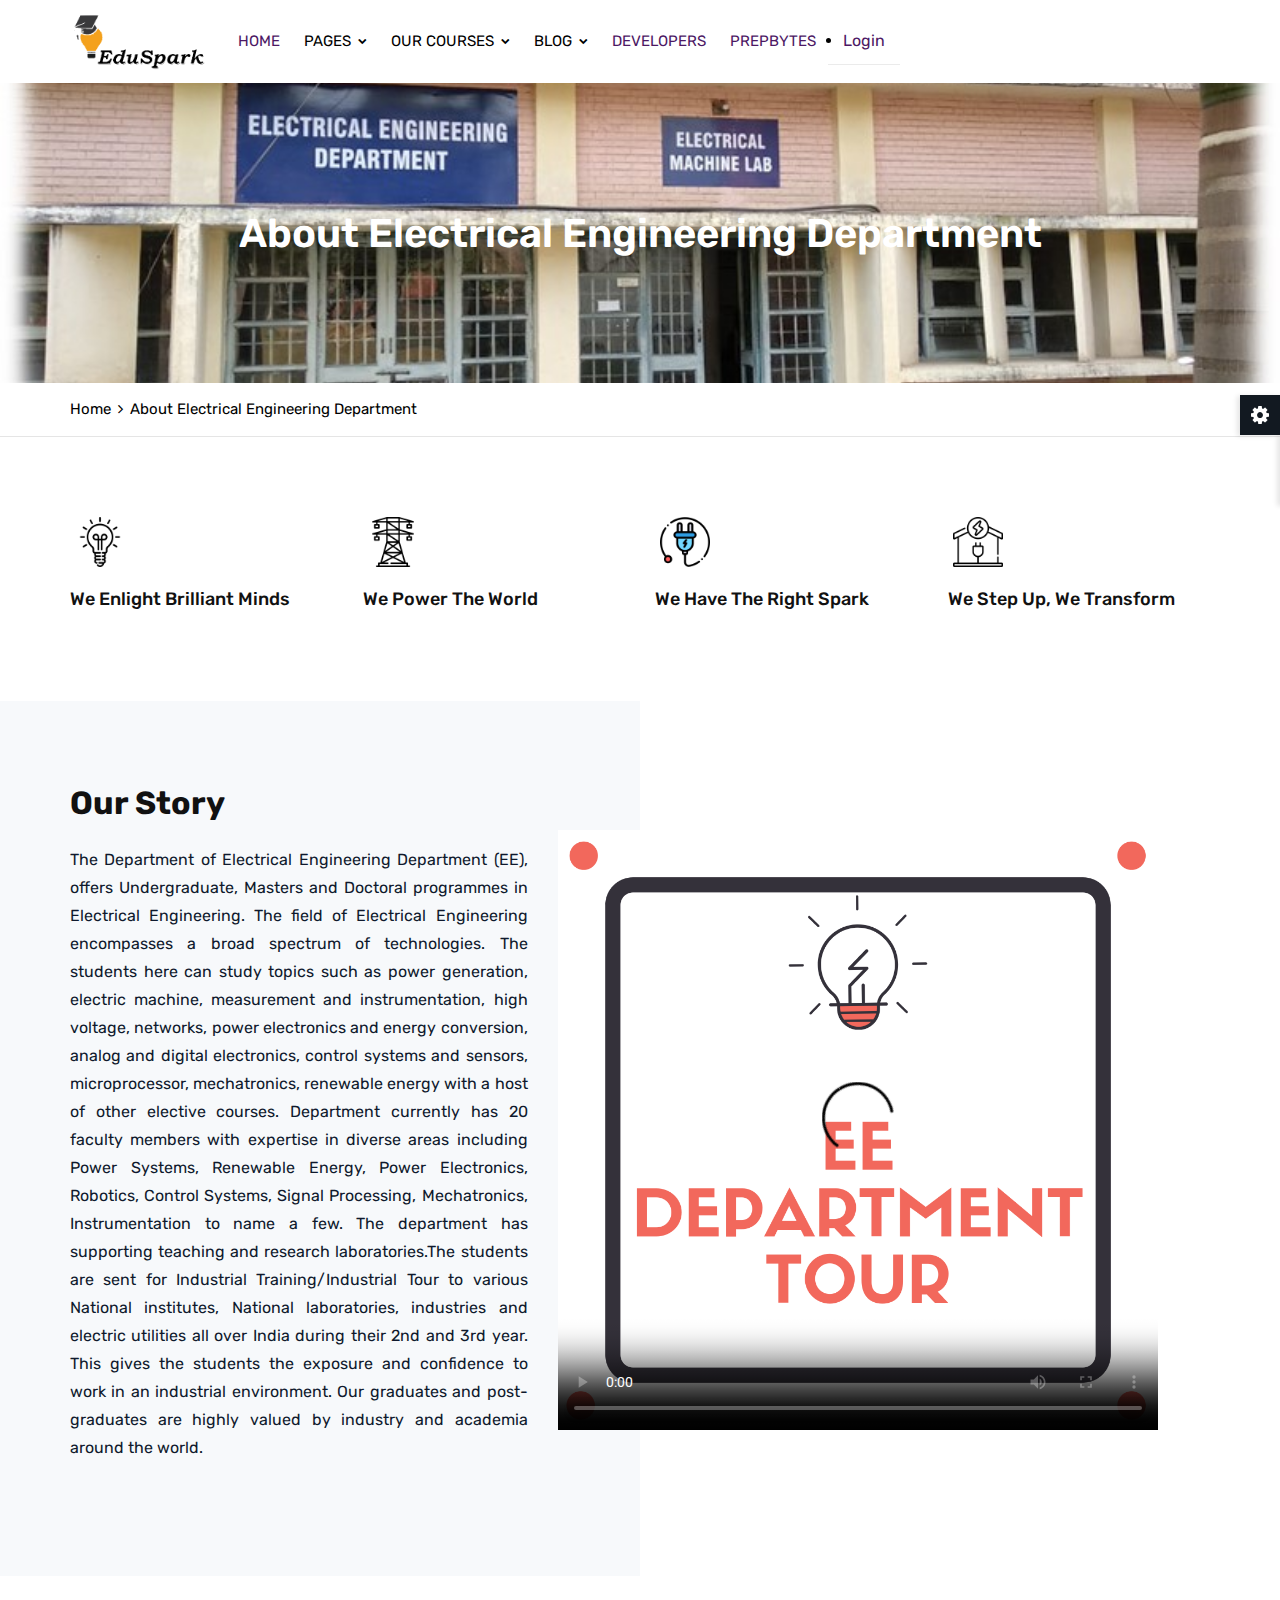
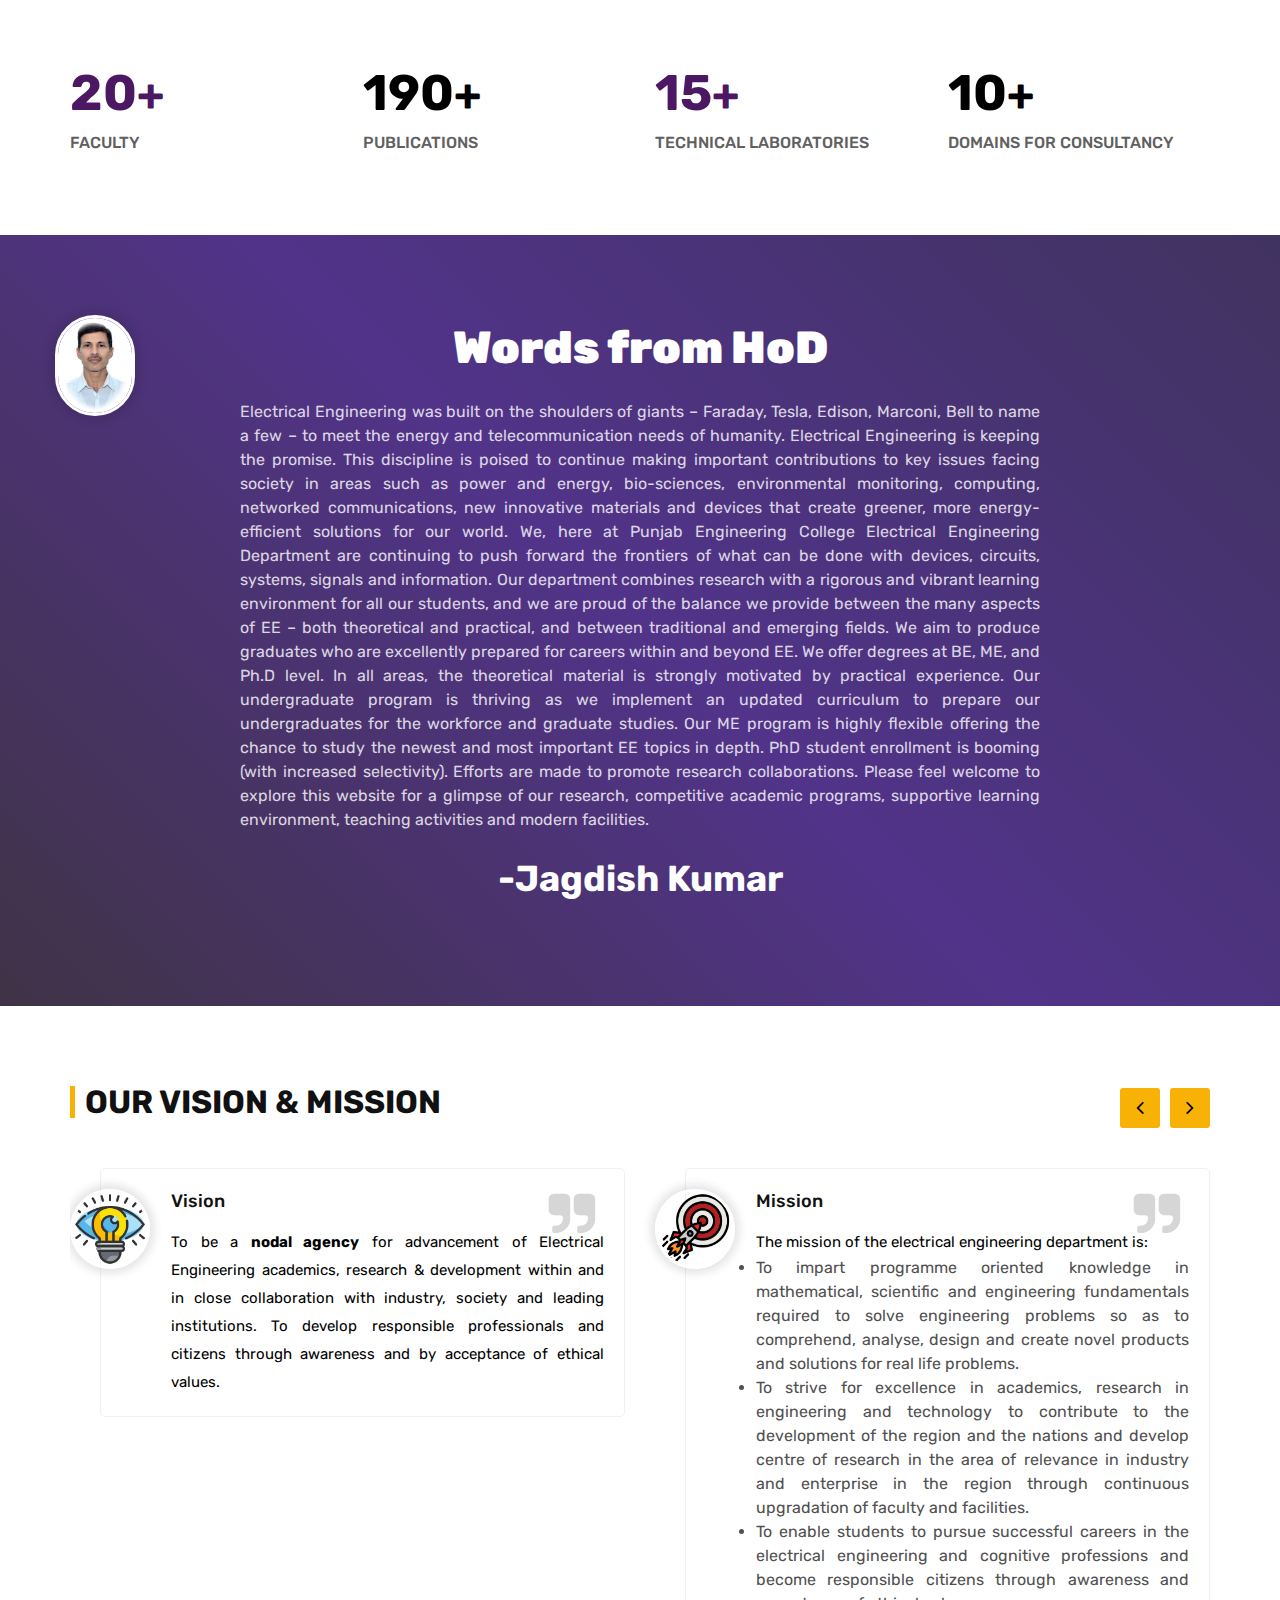
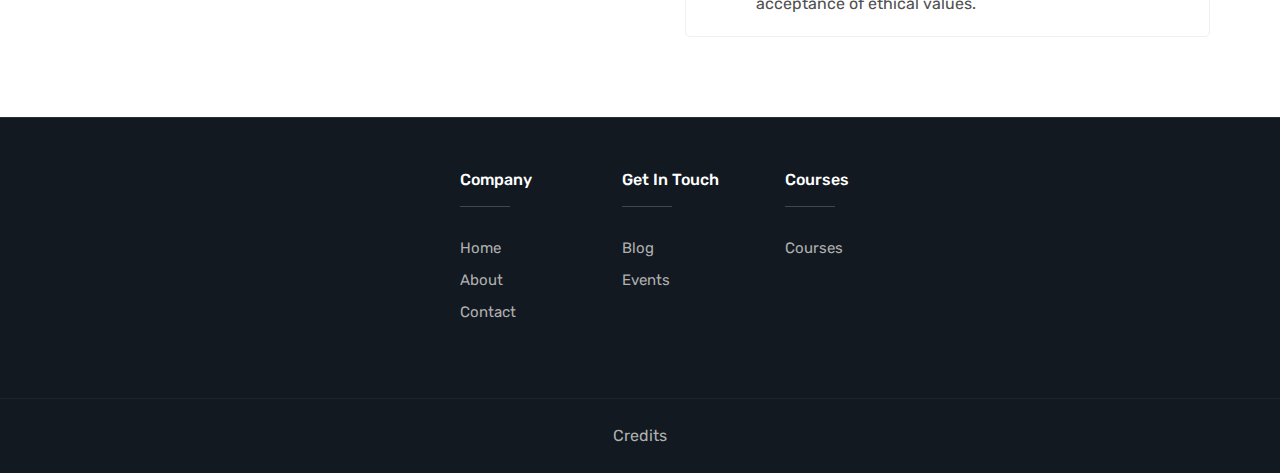
==== commit bb39a997: "Update about-1.html" ====
--- a/about-1.html
+++ b/about-1.html
@@ -134,7 +134,7 @@
     <!-- Inner Content Box ==== -->
     <div class="page-content">
         <!-- Page Heading Box ==== -->
-        <div class="page-banner ovbl-dark" style="background-image:url(assets/images/EED.jpg);">
+        <div class="page-banner" style="background-image:url(assets/images/EED.jpg);">
             <div class="container">
                 <div class="page-banner-entry">
                     <h1 class="text-white">About Electrical Engineering Department</h1>
